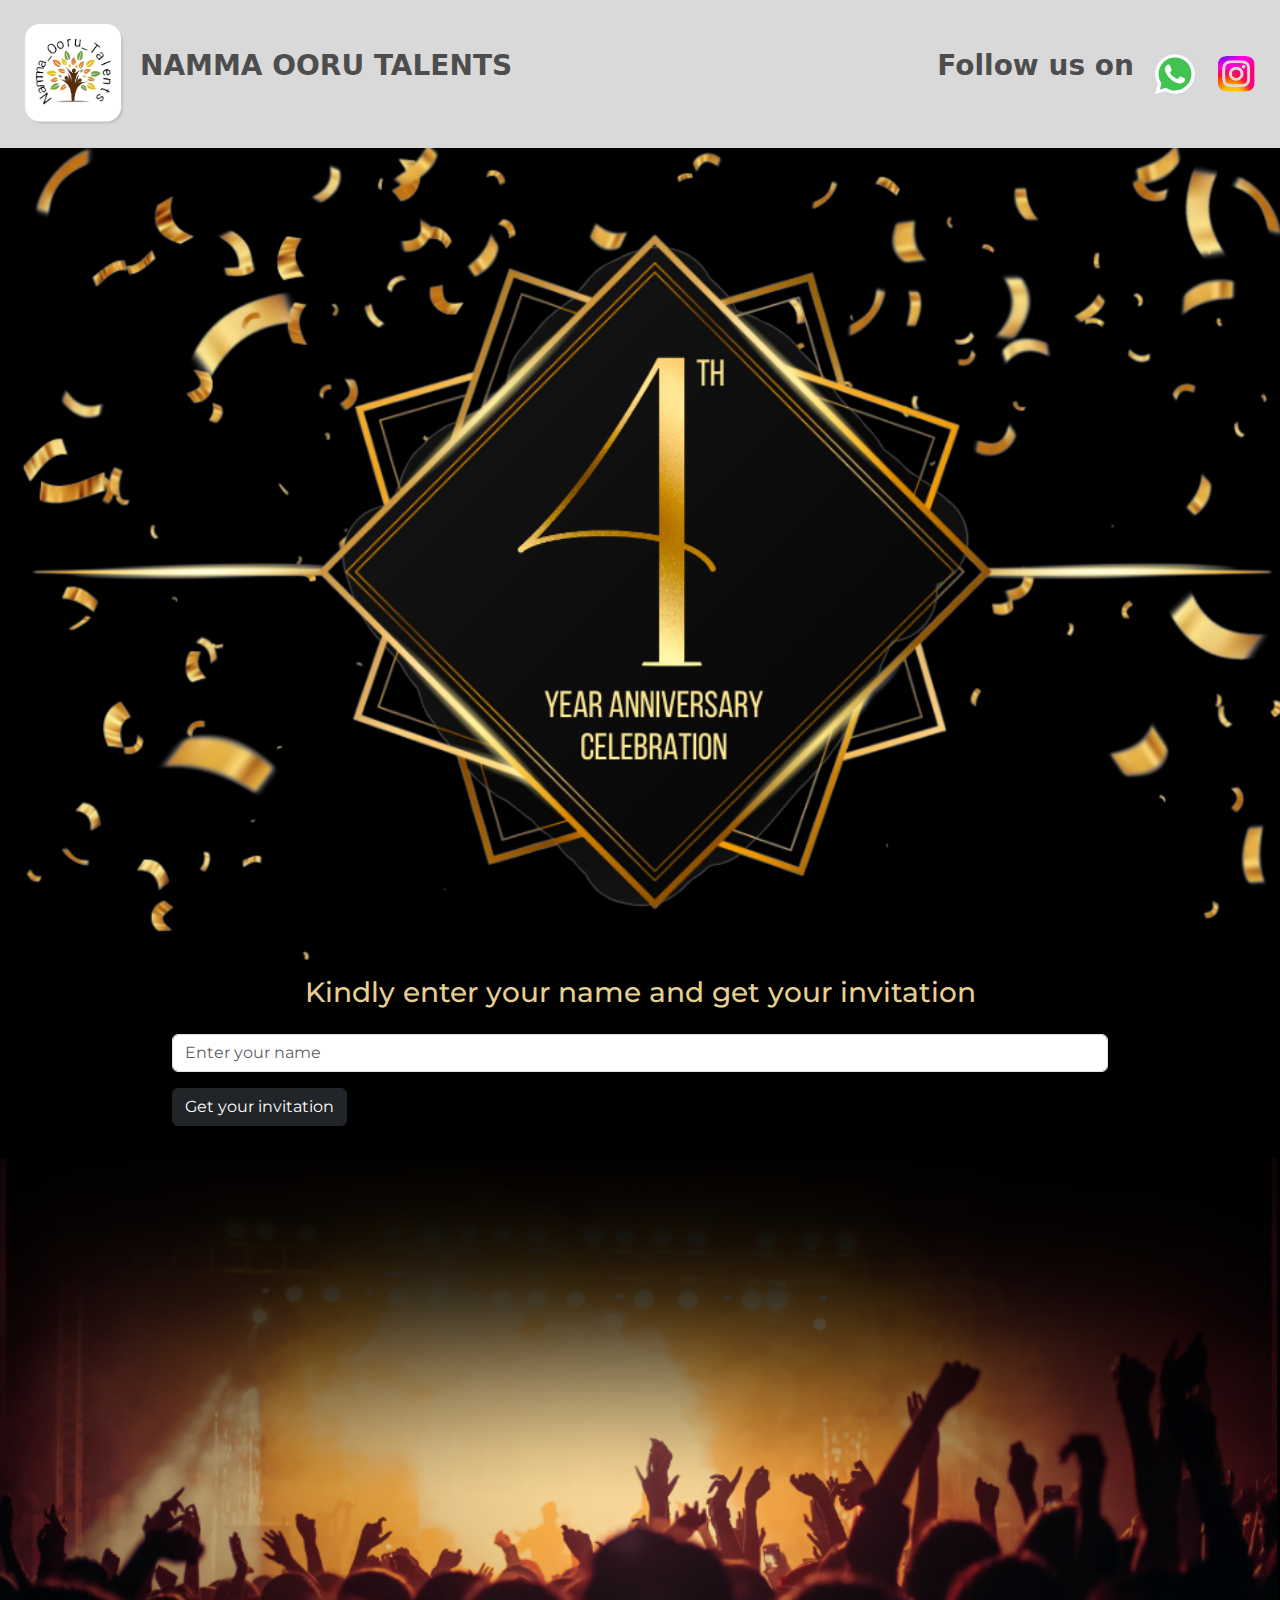
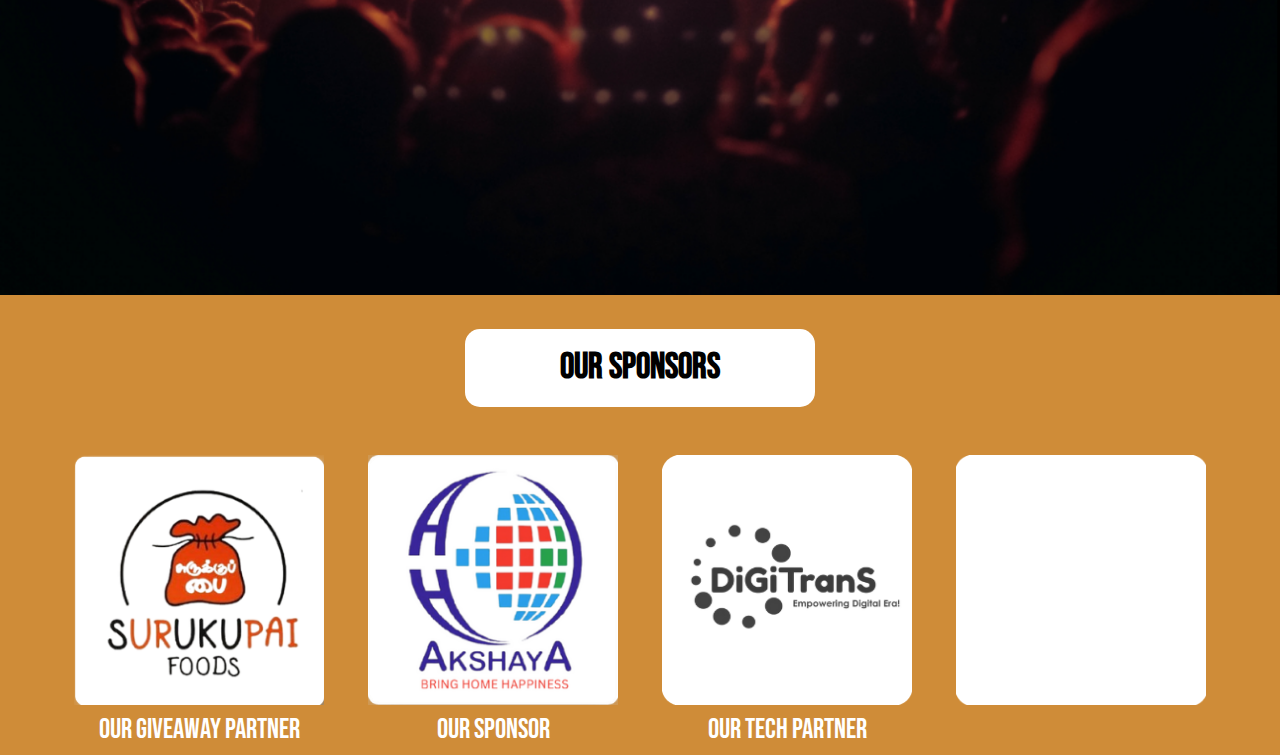
==== form.html @ dd3d6e63 "almost" ====
<!DOCTYPE html>
<html lang="en">

<head>
    <meta charset="UTF-8">
    <meta name="viewport" content="width=device-width, initial-scale=1.0">
    <title>Document</title>
    <link rel="stylesheet" href="style.css">
    <link href="https://cdn.jsdelivr.net/npm/bootstrap@5.3.3/dist/css/bootstrap.min.css" rel="stylesheet"
        integrity="sha384-QWTKZyjpPEjISv5WaRU9OFeRpok6YctnYmDr5pNlyT2bRjXh0JMhjY6hW+ALEwIH" crossorigin="anonymous">
</head>

<body class="bg-black">
    <script>
        function generate() {
            let name = document.getElementById("name").value
            if (name == "") {
                alert("Enter the name")
            }
            else {
                window.location.href = "invitation.html";
                window.location.replace("invitation.html");
                localStorage.setItem("name", name)
            }
        }
    </script>


    <div class="d-none d-md-block">
        <nav class="d-flex align-items-center justify-content-between p-4" style="background-color: #D9D9D9;">
            <div class="d-flex align-items-center justify-content-center gap-3">
                <img src="logo.png" alt="Logo" style="width: 100px; height: 100px;">
                <p style="color: #4D4D4D;" class="fw-bold fs-3">NAMMA OORU TALENTS</p>
            </div>
            <div class="d-flex align-items-center justify-content-center gap-3">
                <p style="color: #4D4D4D;" class="fw-bold fs-3">Follow us on</p>
                <a href="https://whatsapp.com/channel/0029Va8J3Vm5Ejy43YQzO51C"><svg xmlns="http://www.w3.org/2000/svg" x="0px" y="0px" width="50" height="50"
                    viewBox="0 0 48 48">
                    <path fill="#fff"
                        d="M4.868,43.303l2.694-9.835C5.9,30.59,5.026,27.324,5.027,23.979C5.032,13.514,13.548,5,24.014,5c5.079,0.002,9.845,1.979,13.43,5.566c3.584,3.588,5.558,8.356,5.556,13.428c-0.004,10.465-8.522,18.98-18.986,18.98c-0.001,0,0,0,0,0h-0.008c-3.177-0.001-6.3-0.798-9.073-2.311L4.868,43.303z">
                    </path>
                    <path fill="#fff"
                        d="M4.868,43.803c-0.132,0-0.26-0.052-0.355-0.148c-0.125-0.127-0.174-0.312-0.127-0.483l2.639-9.636c-1.636-2.906-2.499-6.206-2.497-9.556C4.532,13.238,13.273,4.5,24.014,4.5c5.21,0.002,10.105,2.031,13.784,5.713c3.679,3.683,5.704,8.577,5.702,13.781c-0.004,10.741-8.746,19.48-19.486,19.48c-3.189-0.001-6.344-0.788-9.144-2.277l-9.875,2.589C4.953,43.798,4.911,43.803,4.868,43.803z">
                    </path>
                    <path fill="#cfd8dc"
                        d="M24.014,5c5.079,0.002,9.845,1.979,13.43,5.566c3.584,3.588,5.558,8.356,5.556,13.428c-0.004,10.465-8.522,18.98-18.986,18.98h-0.008c-3.177-0.001-6.3-0.798-9.073-2.311L4.868,43.303l2.694-9.835C5.9,30.59,5.026,27.324,5.027,23.979C5.032,13.514,13.548,5,24.014,5 M24.014,42.974C24.014,42.974,24.014,42.974,24.014,42.974C24.014,42.974,24.014,42.974,24.014,42.974 M24.014,42.974C24.014,42.974,24.014,42.974,24.014,42.974C24.014,42.974,24.014,42.974,24.014,42.974 M24.014,4C24.014,4,24.014,4,24.014,4C12.998,4,4.032,12.962,4.027,23.979c-0.001,3.367,0.849,6.685,2.461,9.622l-2.585,9.439c-0.094,0.345,0.002,0.713,0.254,0.967c0.19,0.192,0.447,0.297,0.711,0.297c0.085,0,0.17-0.011,0.254-0.033l9.687-2.54c2.828,1.468,5.998,2.243,9.197,2.244c11.024,0,19.99-8.963,19.995-19.98c0.002-5.339-2.075-10.359-5.848-14.135C34.378,6.083,29.357,4.002,24.014,4L24.014,4z">
                    </path>
                    <path fill="#40c351"
                        d="M35.176,12.832c-2.98-2.982-6.941-4.625-11.157-4.626c-8.704,0-15.783,7.076-15.787,15.774c-0.001,2.981,0.833,5.883,2.413,8.396l0.376,0.597l-1.595,5.821l5.973-1.566l0.577,0.342c2.422,1.438,5.2,2.198,8.032,2.199h0.006c8.698,0,15.777-7.077,15.78-15.776C39.795,19.778,38.156,15.814,35.176,12.832z">
                    </path>
                    <path fill="#fff" fill-rule="evenodd"
                        d="M19.268,16.045c-0.355-0.79-0.729-0.806-1.068-0.82c-0.277-0.012-0.593-0.011-0.909-0.011c-0.316,0-0.83,0.119-1.265,0.594c-0.435,0.475-1.661,1.622-1.661,3.956c0,2.334,1.7,4.59,1.937,4.906c0.237,0.316,3.282,5.259,8.104,7.161c4.007,1.58,4.823,1.266,5.693,1.187c0.87-0.079,2.807-1.147,3.202-2.255c0.395-1.108,0.395-2.057,0.277-2.255c-0.119-0.198-0.435-0.316-0.909-0.554s-2.807-1.385-3.242-1.543c-0.435-0.158-0.751-0.237-1.068,0.238c-0.316,0.474-1.225,1.543-1.502,1.859c-0.277,0.317-0.554,0.357-1.028,0.119c-0.474-0.238-2.002-0.738-3.815-2.354c-1.41-1.257-2.362-2.81-2.639-3.285c-0.277-0.474-0.03-0.731,0.208-0.968c0.213-0.213,0.474-0.554,0.712-0.831c0.237-0.277,0.316-0.475,0.474-0.791c0.158-0.317,0.079-0.594-0.04-0.831C20.612,19.329,19.69,16.983,19.268,16.045z"
                        clip-rule="evenodd"></path>
                </svg></a>
                <a href="https://www.instagram.com/namma_ooru_talents?igsh=bnBoOTI5dzZzazVv"><img src="insta.png" alt="" width="40" height="40" class=""></a>
            </div>
        </nav>
    </div>
    <div class="d-md-none d-sm-block ">
        <nav class="p-3 d-flex align-items-center justify-content-between" style="background-color: #D9D9D9; ">
            <div class="d-flex align-items-center justify-content-center gap-2">
                <img src="logo.png" alt="Logo" style="width: 50px; height: 50px;">
                <p style="color: #4D4D4D; font-size: 18px;" class="fw-bold mt-3">NAMMA OORU TALENTS</p>
            </div>
            <div class="d-flex align-items-center justify-content-center gap-2">
                <!-- <p style="color: #4D4D4D; font-size: 12 px;" class="fw-bold mt-3">Follow us on</p> -->
                <a href="https://whatsapp.com/channel/0029Va8J3Vm5Ejy43YQzO51C"><svg xmlns="http://www.w3.org/2000/svg" x="0px" y="0px" width="30" height="30"
                    viewBox="0 0 48 48">
                    <path fill="#fff"
                        d="M4.868,43.303l2.694-9.835C5.9,30.59,5.026,27.324,5.027,23.979C5.032,13.514,13.548,5,24.014,5c5.079,0.002,9.845,1.979,13.43,5.566c3.584,3.588,5.558,8.356,5.556,13.428c-0.004,10.465-8.522,18.98-18.986,18.98c-0.001,0,0,0,0,0h-0.008c-3.177-0.001-6.3-0.798-9.073-2.311L4.868,43.303z">
                    </path>
                    <path fill="#fff"
                        d="M4.868,43.803c-0.132,0-0.26-0.052-0.355-0.148c-0.125-0.127-0.174-0.312-0.127-0.483l2.639-9.636c-1.636-2.906-2.499-6.206-2.497-9.556C4.532,13.238,13.273,4.5,24.014,4.5c5.21,0.002,10.105,2.031,13.784,5.713c3.679,3.683,5.704,8.577,5.702,13.781c-0.004,10.741-8.746,19.48-19.486,19.48c-3.189-0.001-6.344-0.788-9.144-2.277l-9.875,2.589C4.953,43.798,4.911,43.803,4.868,43.803z">
                    </path>
                    <path fill="#cfd8dc"
                        d="M24.014,5c5.079,0.002,9.845,1.979,13.43,5.566c3.584,3.588,5.558,8.356,5.556,13.428c-0.004,10.465-8.522,18.98-18.986,18.98h-0.008c-3.177-0.001-6.3-0.798-9.073-2.311L4.868,43.303l2.694-9.835C5.9,30.59,5.026,27.324,5.027,23.979C5.032,13.514,13.548,5,24.014,5 M24.014,42.974C24.014,42.974,24.014,42.974,24.014,42.974C24.014,42.974,24.014,42.974,24.014,42.974 M24.014,42.974C24.014,42.974,24.014,42.974,24.014,42.974C24.014,42.974,24.014,42.974,24.014,42.974 M24.014,4C24.014,4,24.014,4,24.014,4C12.998,4,4.032,12.962,4.027,23.979c-0.001,3.367,0.849,6.685,2.461,9.622l-2.585,9.439c-0.094,0.345,0.002,0.713,0.254,0.967c0.19,0.192,0.447,0.297,0.711,0.297c0.085,0,0.17-0.011,0.254-0.033l9.687-2.54c2.828,1.468,5.998,2.243,9.197,2.244c11.024,0,19.99-8.963,19.995-19.98c0.002-5.339-2.075-10.359-5.848-14.135C34.378,6.083,29.357,4.002,24.014,4L24.014,4z">
                    </path>
                    <path fill="#40c351"
                        d="M35.176,12.832c-2.98-2.982-6.941-4.625-11.157-4.626c-8.704,0-15.783,7.076-15.787,15.774c-0.001,2.981,0.833,5.883,2.413,8.396l0.376,0.597l-1.595,5.821l5.973-1.566l0.577,0.342c2.422,1.438,5.2,2.198,8.032,2.199h0.006c8.698,0,15.777-7.077,15.78-15.776C39.795,19.778,38.156,15.814,35.176,12.832z">
                    </path>
                    <path fill="#fff" fill-rule="evenodd"
                        d="M19.268,16.045c-0.355-0.79-0.729-0.806-1.068-0.82c-0.277-0.012-0.593-0.011-0.909-0.011c-0.316,0-0.83,0.119-1.265,0.594c-0.435,0.475-1.661,1.622-1.661,3.956c0,2.334,1.7,4.59,1.937,4.906c0.237,0.316,3.282,5.259,8.104,7.161c4.007,1.58,4.823,1.266,5.693,1.187c0.87-0.079,2.807-1.147,3.202-2.255c0.395-1.108,0.395-2.057,0.277-2.255c-0.119-0.198-0.435-0.316-0.909-0.554s-2.807-1.385-3.242-1.543c-0.435-0.158-0.751-0.237-1.068,0.238c-0.316,0.474-1.225,1.543-1.502,1.859c-0.277,0.317-0.554,0.357-1.028,0.119c-0.474-0.238-2.002-0.738-3.815-2.354c-1.41-1.257-2.362-2.81-2.639-3.285c-0.277-0.474-0.03-0.731,0.208-0.968c0.213-0.213,0.474-0.554,0.712-0.831c0.237-0.277,0.316-0.475,0.474-0.791c0.158-0.317,0.079-0.594-0.04-0.831C20.612,19.329,19.69,16.983,19.268,16.045z"
                        clip-rule="evenodd"></path>
                </svg></a>
                <a href="https://www.instagram.com/namma_ooru_talents?igsh=bnBoOTI5dzZzazVv"><img src="insta.png" alt="" width="25" height="25" class=""></a>
            </div>
        </nav>
    </div>

    <div>
        <img src="top_img.png" alt="" width="100%" height="100%">
        <div class="content-form d-flex flex-column m-auto justify-content-center p-3" style="width: 100%;">
            <h1 class="text-center fs-3" style="font-family: Montserrat, sans-serif;">
                Kindly enter your name and get your invitation
            </h1>
            <div class="w-75 m-3">
                <div class="mb-3">
                    <input type="text" class="form-control" id="name" aria-describedby="emailHelp"
                        style="font-family: Montserrat, sans-serif;" placeholder="Enter your name">
                </div>
                <button type="submit" class="btn btn-dark d-flex align-items-center justify-content-center link"
                    style="font-family: Montserrat, sans-serif;" onclick="generate()">Get your invitation</button>
            </div>
        </div>
    </div>
    <img src="bottom_img.png" alt="" width="100%" height="100%">
    <!-- <div class="w-50 content-form d-flex flex-column m-auto justify-content-center">
        <h1 class="text-center fs-3">
            Enter the name and get your Invitation for the 4th Anniversary Celebration
        </h1>
        <div class="w-75 m-5">
            <div class="mb-3">
                <label for="name" class="form-label">Name</label>
                <input type="text" class="form-control" id="name" aria-describedby="emailHelp"
                    placeholder="Enter your name">
            </div>
            <button type="submit" class="btn btn-dark d-flex align-items-center justify-content-center link"
                onclick="generate()">Generate
                Invitation</button>
        </div>
    </div> -->
    <!-- <hr class="text-white">
    <div>
        <h1 class="header">Sponsers</h1>
        <div class="d-none d-md-block">
            <div class="d-lg-flex align-items-center justify-content-center gap-5 mt-5 text-center">
                <img src="logo.png" alt="" class="w-20 h-20 m-3">
                <img src="logo.png" alt="" class="w-20 h-20 m-3">
                <img src="logo.png" alt="" class="w-20 h-20 m-3">
                <img src="logo.png" alt="" class="w-20 h-20 m-3">
            </div>
        </div>
        <div class="d-md-none d-sm-block">
            <div class="d-sm-flex align-items-center justify-content-center gap-5 mt-5 text-center">
                <img src="logo.png" alt="" class="w-20 h-20 m-3">
                <img src="logo.png" alt="" class="w-20 h-20 m-3">
                <img src="logo.png" alt="" class="w-20 h-20 m-3">
                <img src="logo.png" alt="" class="w-20 h-20 m-3">
            </div>
        </div>
    </div> -->
    <div class="d-none d-md-block" style="background-color: #CF8C38; padding-top: 34px;">
        <p class="bg-white text-black text-decoration-none fw-bold text-center"
            style="border-radius: 15px; font-size: 36px; padding: 12px 16px; width: 350px; margin: 0 auto; font-family: Bebas Neue, sans-serif;">OUR SPONSORS
        </p>
        <div class="d-sm-flex align-items-center justify-content-center mt-5 text-center"
            style="display: flex; gap: 44px;">
            <div>
                <img src="giveaway.png" alt="" width="250" height="250">
                <p class="text-white"
                    style="font-size: 28px; padding: 2px; margin: 2px; font-family: Bebas Neue, sans-serif;">OUR
                    GIVEAWAY PARTNER</p>
            </div>
            <div>
                <img src="sponser.png" alt="" width="250" height="250">
                <p class="text-white"
                    style="font-size: 28px; padding: 2px; margin: 2px; font-family: Bebas Neue, sans-serif;">OUR SPONSOR
                </p>
            </div>
            <div>
                <img src="tech.png" alt="" width="250" height="250">
                <p class="text-white"
                    style="font-size: 28px; padding: 2px; margin: 2px; font-family: Bebas Neue, sans-serif;">OUR TECH
                    PARTNER</p>
            </div>
            <div>
                <img src="blank.png" alt="" width="250" height="250">
                <pre class=""
                    style="font-size: 28px; padding: 2px; margin: 2px; font-family: Bebas Neue, sans-serif;"> </pre>
            </div>
        </div>
    </div>

    <div class="d-md-none d-sm-block" style="background-color: #CF8C38; padding-top: 24px;">
        <p class="bg-white text-black text-decoration-none   text-center"
            style="border-radius: 15px; font-size: 18px; padding: 8px 10px; width: 125px; margin: 0 auto; font-family: Bebas Neue, sans-serif; font-weight: 500;">OUR SPONSORS
        </p>
        <div class="d-sm-flex align-items-center mt-4 text-center"
            style="display: flex; gap: 15px; justify-content: center;">
            <div>
                <img src="giveaway.png" alt="" width="70" height="70">
                <p class="text-white" style="font-size: 10px; font-weight: normal; margin-top: 8px; font-family: Bebas Neue, sans-serif;">OUR GIVEAWAY PARTNER</p>
            </div>
            <div>
                <img src="sponser.png" alt="" width="70" height="70">
                <p class="text-white" style="font-size: 10px; font-weight: normal; margin-top: 8px; font-family: Bebas Neue, sans-serif;">OUR SPONSOR</p>
            </div>
            <div>
                <img src="tech.png" alt="" width="70" height="70">
                <p class="text-white" style="font-size: 10px; font-weight: normal; margin-top: 8px; font-family: Bebas Neue, sans-serif;">OUR TECH PARTNER</p>
            </div>
            <div>
                <img src="blank.png" alt="" width="70" height="70">
                <pre class="" style="font-size: 10px; font-weight: normal; margin-top: 8px; font-family: Bebas Neue, sans-serif;"> </pre>
            </div>
        </div>
    </div>
</body>

</html>
---- style.css ----
@import url('https://fonts.googleapis.com/css2?family=Montserrat:ital,wght@0,100..900;1,100..900&family=Rakkas&display=swap&family=Bebas+Neue&display=swap');

.content{
    display: flex;
    align-items: center;
    justify-content: center;
    color: #e6cf91;
    margin-top: 70px;
}
.header{
    font-size: 80px;
    text-align: center;
    line-height: 75px;
    color: #e6cf91;
    font-family: "Rakkas", serif;
}
.header1{
    font-size: 45px;
    text-align: center;
    font-family: "Montserrat", sans-serif;
    line-height: 75px;
}
.desc1{
    font-size: 50px;
    font-family: "Montserrat", sans-serif;
}
.date{
    font-size: 80px;
    font-family: "Montserrat", sans-serif;
}
.link{
    font-family: "Montserrat", sans-serif;
}
.content-form{
    display: flex;
    align-items: center;
    justify-content: center;
    font-family: "Montserrat", sans-serif;
    color: #e6cf91;
    margin-top: 70px;
}
.cent{
    display: flex;
    align-items: center;
    justify-content: center;
}
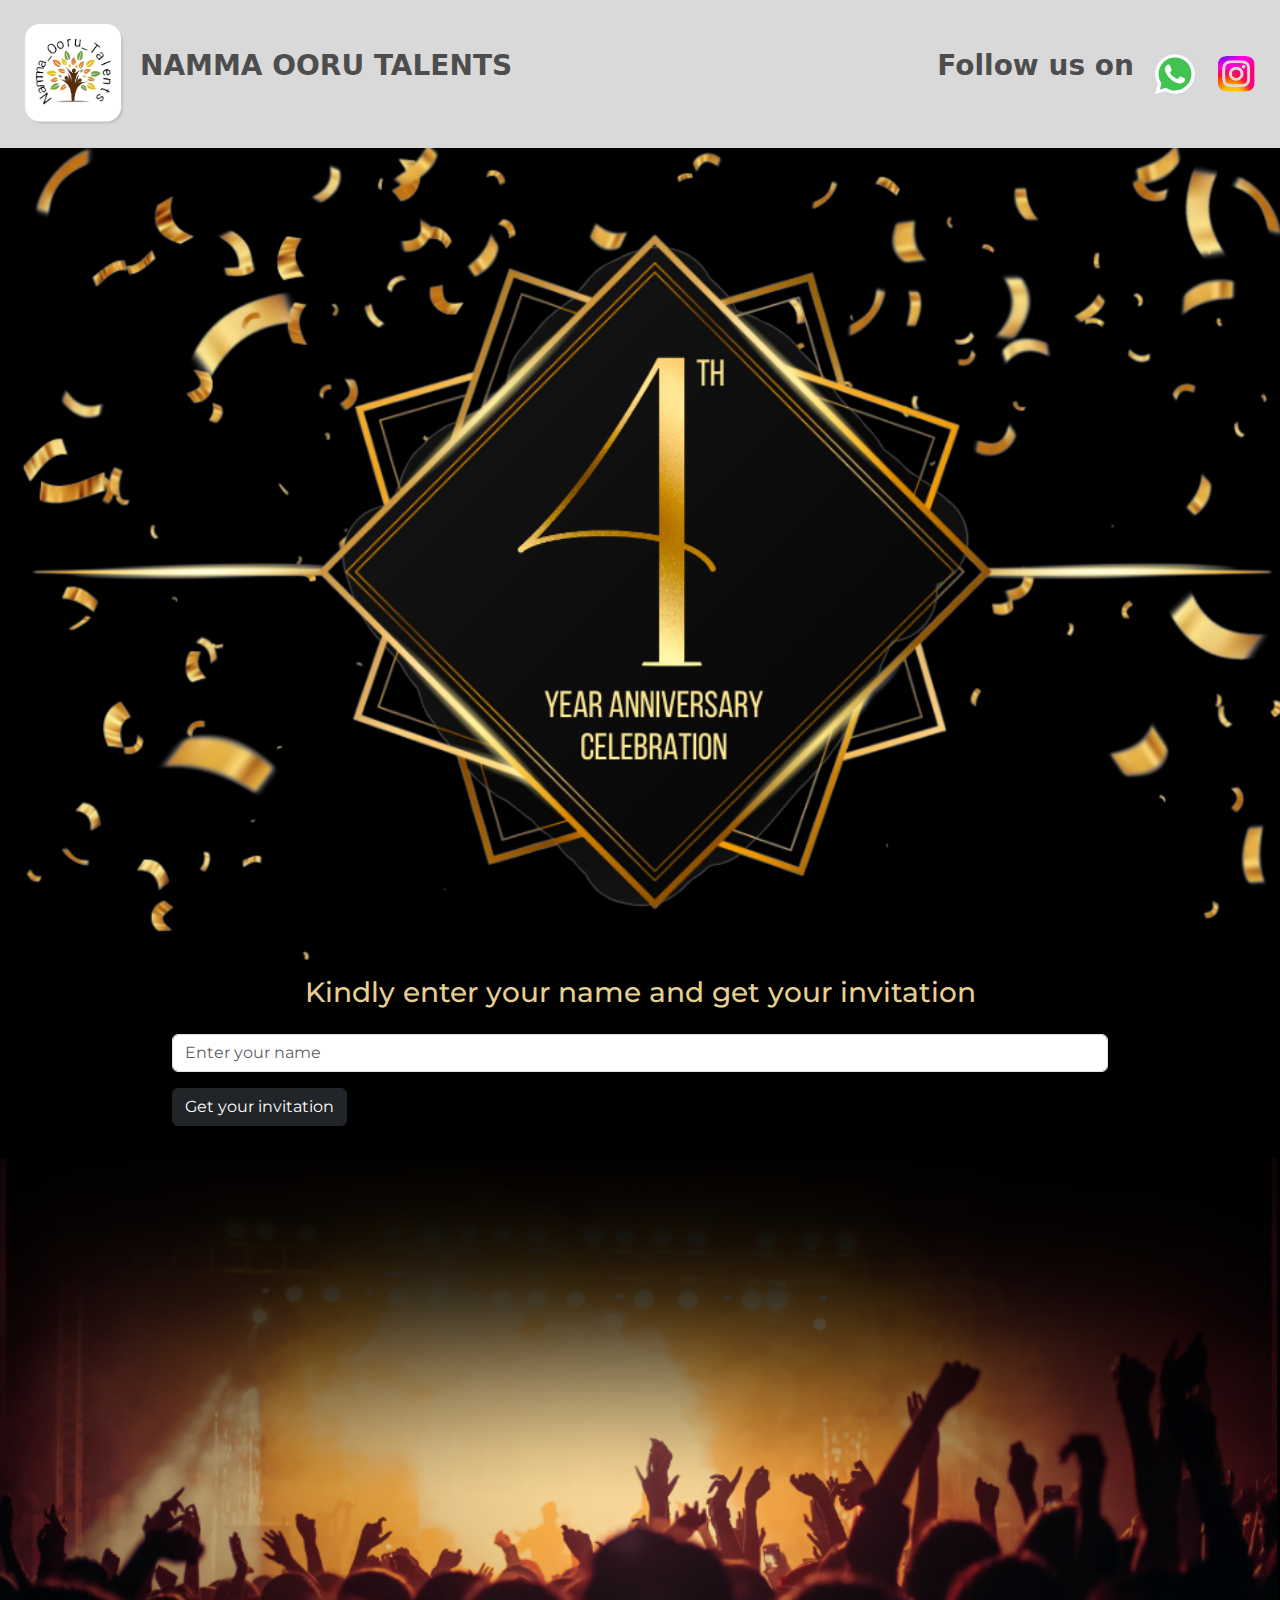
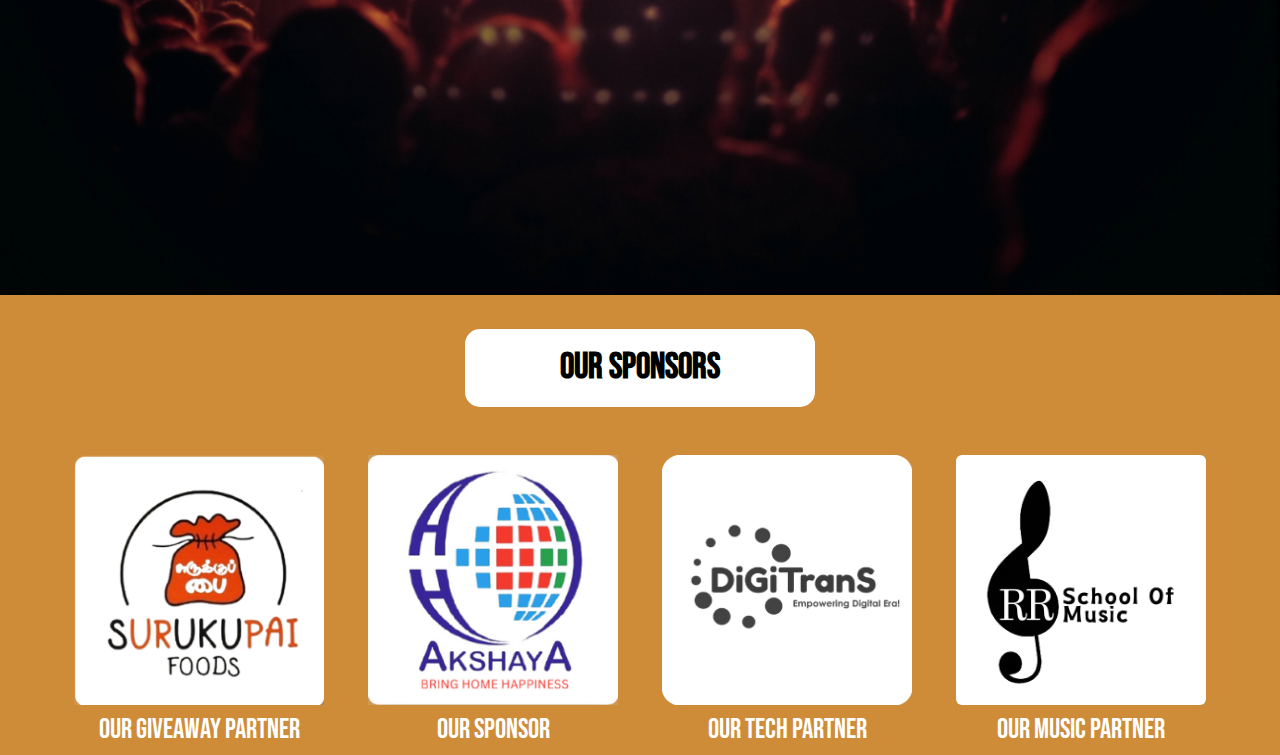
==== commit 9a272522: "almost" ====
--- a/form.html
+++ b/form.html
@@ -164,9 +164,9 @@
                     PARTNER</p>
             </div>
             <div>
-                <img src="blank.png" alt="" width="250" height="250">
-                <pre class=""
-                    style="font-size: 28px; padding: 2px; margin: 2px; font-family: Bebas Neue, sans-serif;"> </pre>
+                <img src="music_partner.jpg" alt="" width="250" height="250" style="border-radius: 6px;">
+                <pre class="text-white"
+                    style="font-size: 28px; padding: 2px; margin: 2px; font-family: Bebas Neue, sans-serif;">OUR MUSIC PARTNER</pre>
             </div>
         </div>
     </div>
@@ -190,8 +190,8 @@
                 <p class="text-white" style="font-size: 10px; font-weight: normal; margin-top: 8px; font-family: Bebas Neue, sans-serif;">OUR TECH PARTNER</p>
             </div>
             <div>
-                <img src="blank.png" alt="" width="70" height="70">
-                <pre class="" style="font-size: 10px; font-weight: normal; margin-top: 8px; font-family: Bebas Neue, sans-serif;"> </pre>
+                <img src="music_partner.jpg" alt="" width="70" height="70" style="border-radius: 6px;">
+                <pre class="text-white" style="font-size: 10px; font-weight: normal; margin-top: 8px; font-family: Bebas Neue, sans-serif;">OUR MUSIC PARTNER</pre>
             </div>
         </div>
     </div>
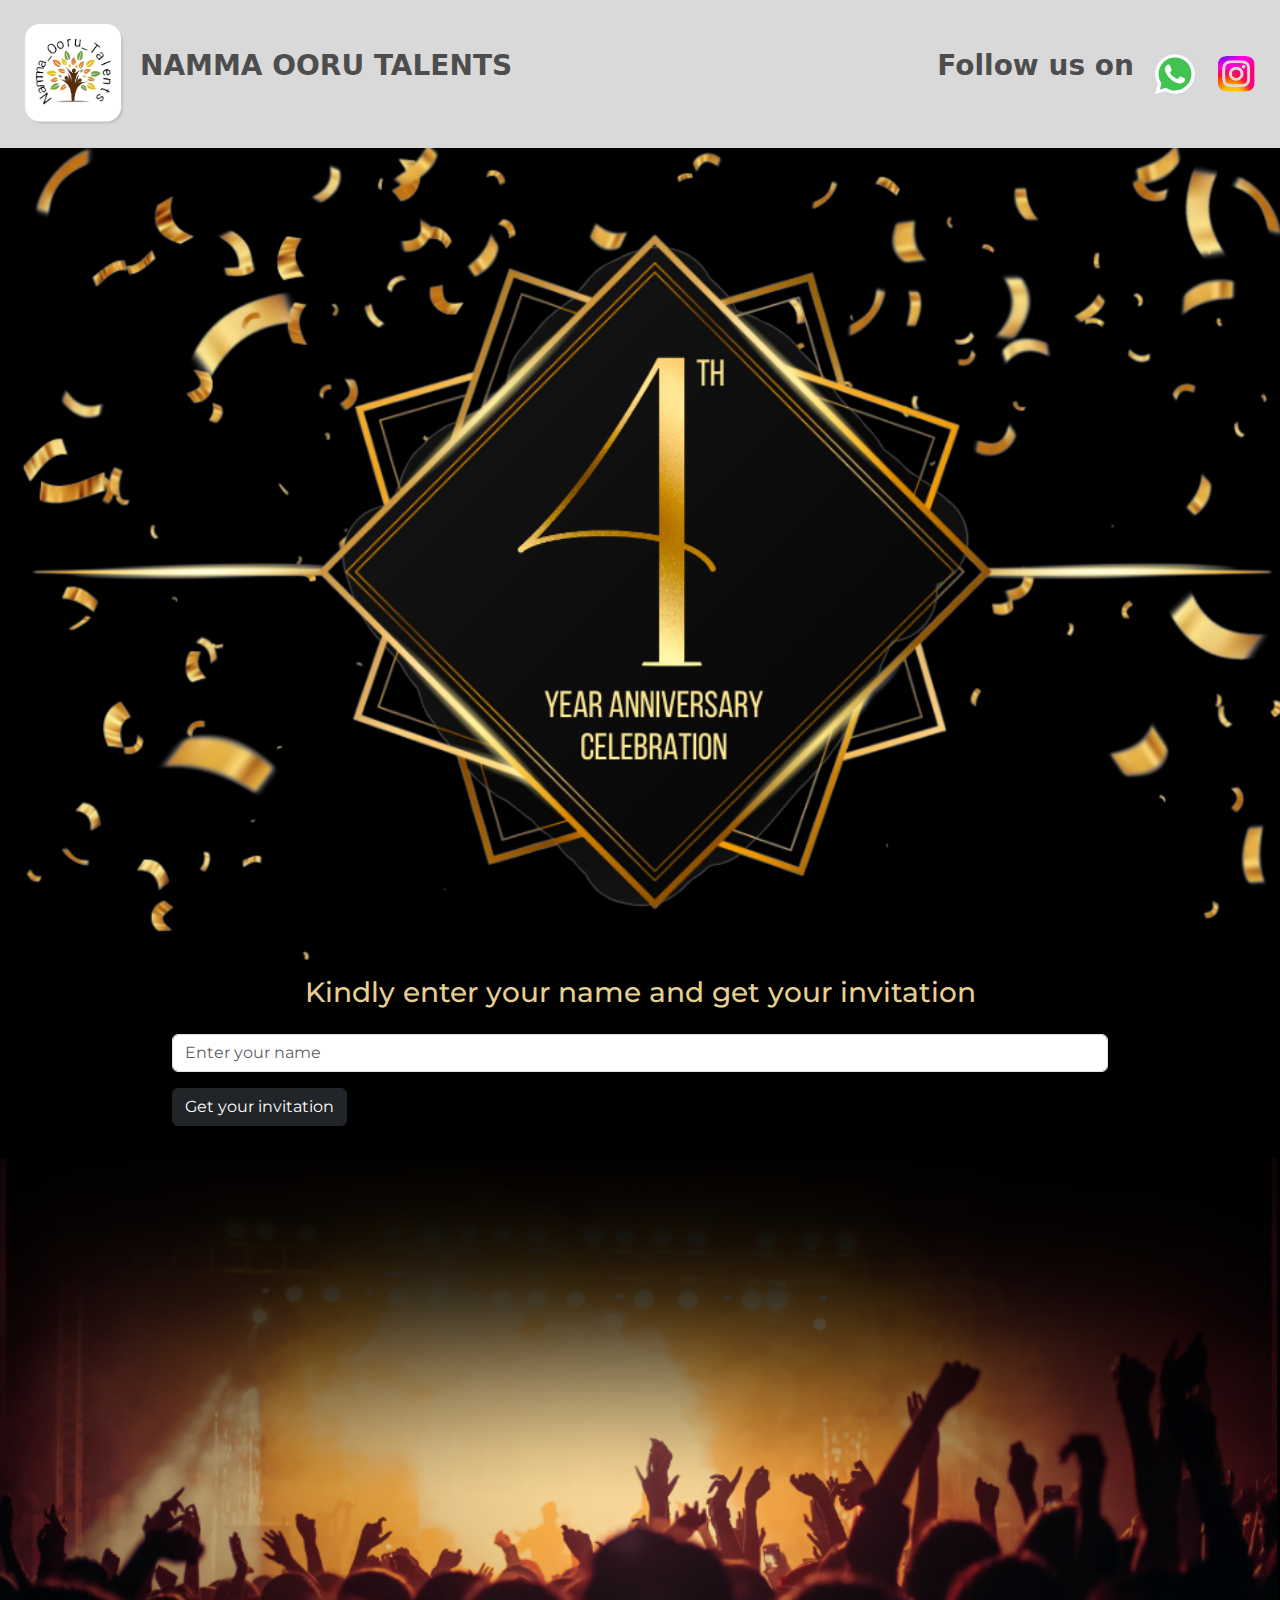
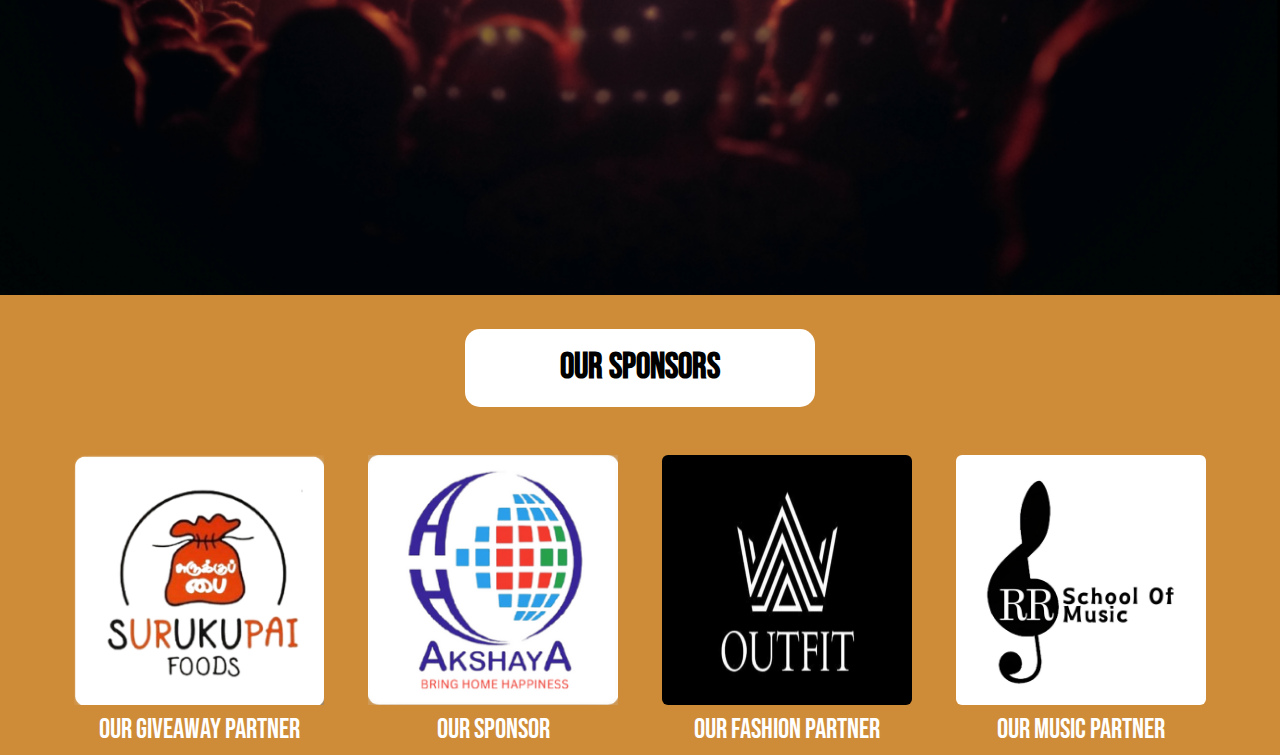
==== commit fba5a7ab: "added fashion partner" ====
--- a/form.html
+++ b/form.html
@@ -4,7 +4,8 @@
 <head>
     <meta charset="UTF-8">
     <meta name="viewport" content="width=device-width, initial-scale=1.0">
-    <title>Document</title>
+    <title>4th - Anniversary Celebration - Form</title>
+    <link rel="icon" type="image/x-icon" href="logo.png">
     <link rel="stylesheet" href="style.css">
     <link href="https://cdn.jsdelivr.net/npm/bootstrap@5.3.3/dist/css/bootstrap.min.css" rel="stylesheet"
         integrity="sha384-QWTKZyjpPEjISv5WaRU9OFeRpok6YctnYmDr5pNlyT2bRjXh0JMhjY6hW+ALEwIH" crossorigin="anonymous">
@@ -158,9 +159,9 @@
                 </p>
             </div>
             <div>
-                <img src="tech.png" alt="" width="250" height="250">
+                <img src="fashion_partner.jpg" alt="" width="250" height="250" style="border-radius: 6px;">
                 <p class="text-white"
-                    style="font-size: 28px; padding: 2px; margin: 2px; font-family: Bebas Neue, sans-serif;">OUR TECH
+                    style="font-size: 28px; padding: 2px; margin: 2px; font-family: Bebas Neue, sans-serif;">OUR FASHION
                     PARTNER</p>
             </div>
             <div>
@@ -186,8 +187,8 @@
                 <p class="text-white" style="font-size: 10px; font-weight: normal; margin-top: 8px; font-family: Bebas Neue, sans-serif;">OUR SPONSOR</p>
             </div>
             <div>
-                <img src="tech.png" alt="" width="70" height="70">
-                <p class="text-white" style="font-size: 10px; font-weight: normal; margin-top: 8px; font-family: Bebas Neue, sans-serif;">OUR TECH PARTNER</p>
+                <img src="fashion_partner.jpg" alt="" width="70" height="70" style="border-radius: 6px;">
+                <p class="text-white" style="font-size: 10px; font-weight: normal; margin-top: 8px; font-family: Bebas Neue, sans-serif;">OUR FASHION PARTNER</p>
             </div>
             <div>
                 <img src="music_partner.jpg" alt="" width="70" height="70" style="border-radius: 6px;">
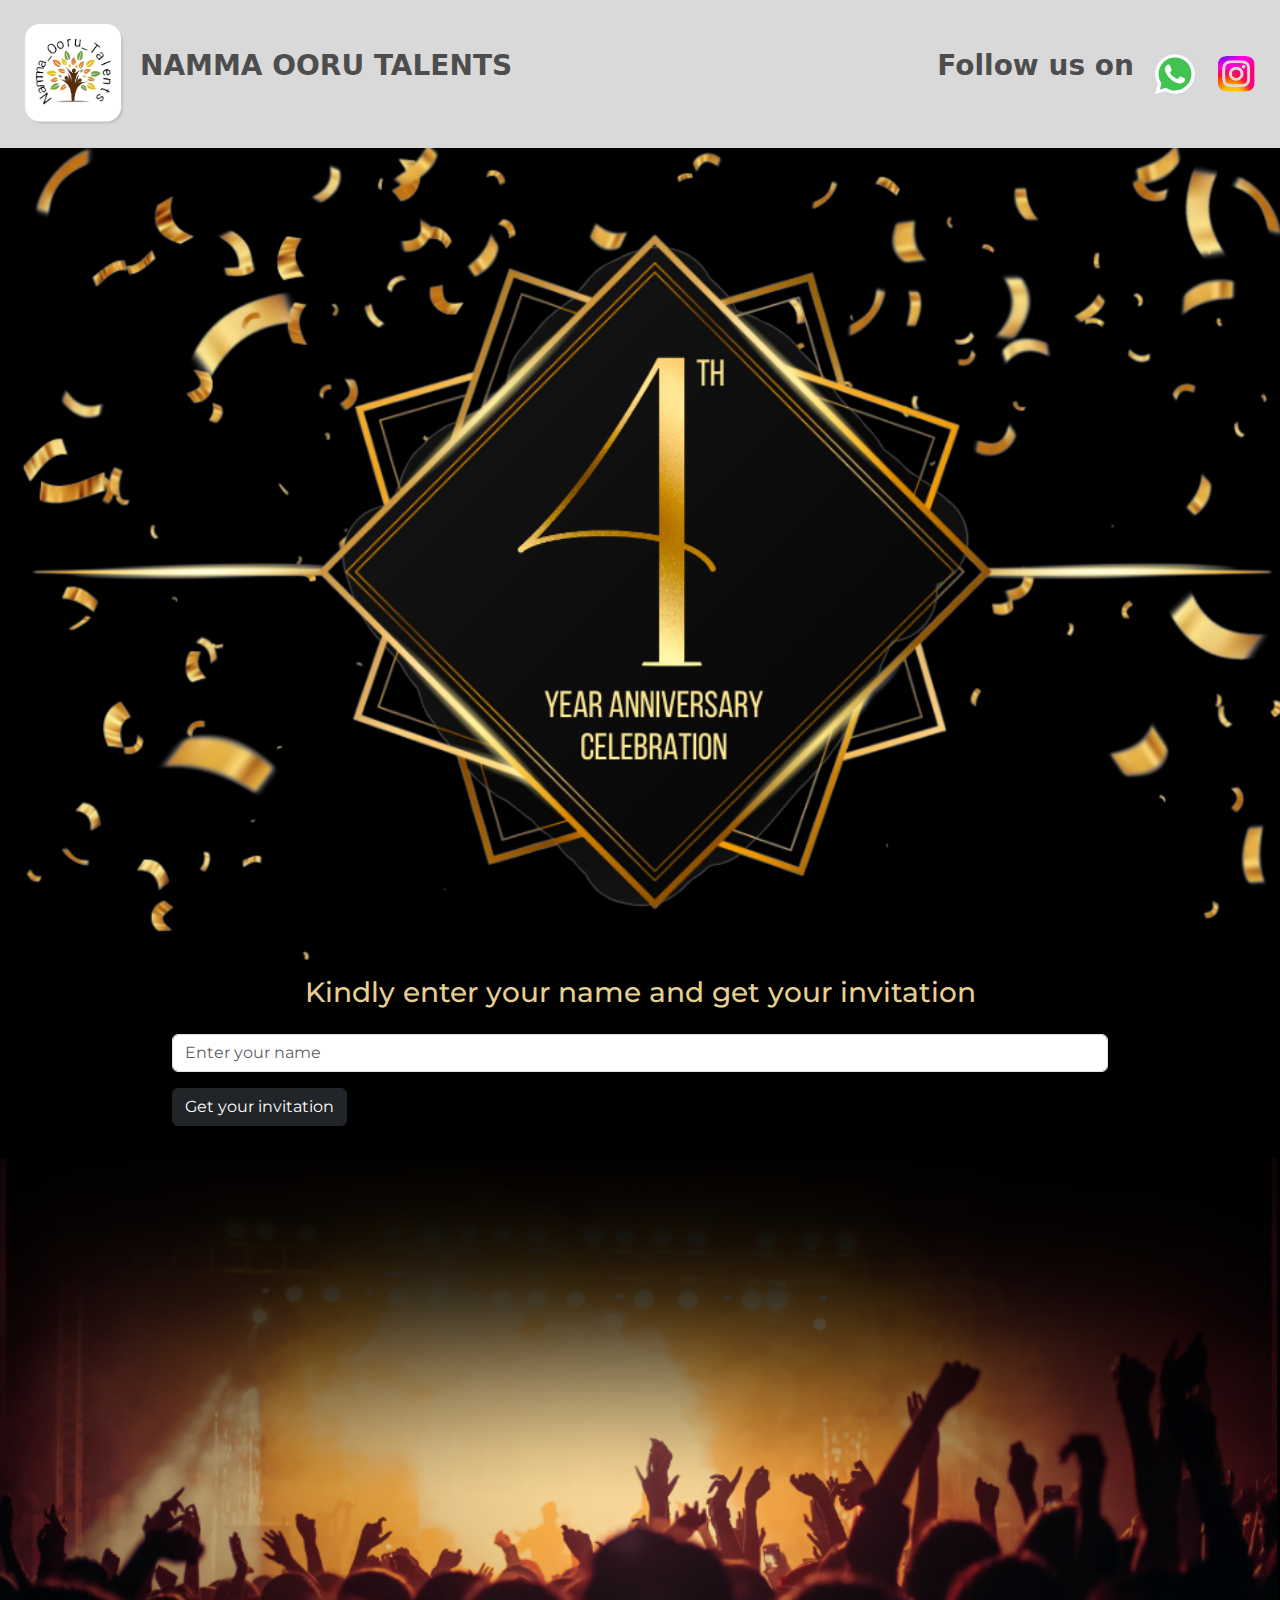
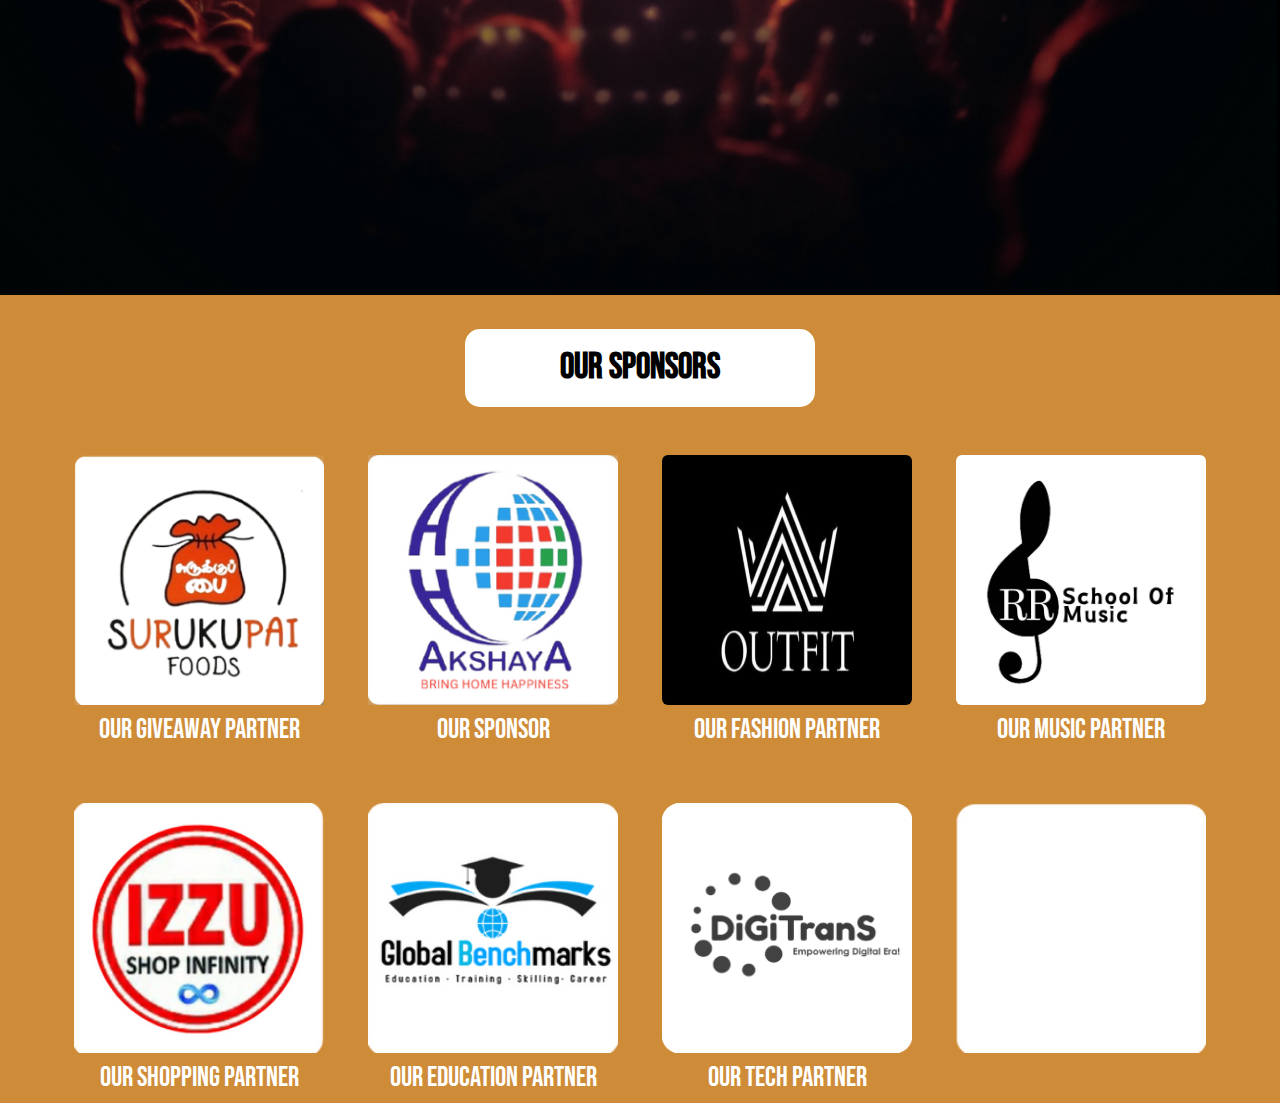
==== commit 7434dab6: "added other sponsers" ====
--- a/form.html
+++ b/form.html
@@ -170,6 +170,31 @@
                     style="font-size: 28px; padding: 2px; margin: 2px; font-family: Bebas Neue, sans-serif;">OUR MUSIC PARTNER</pre>
             </div>
         </div>
+        <div class="d-sm-flex align-items-center justify-content-center mt-5 text-center"
+            style="display: flex; gap: 44px;">
+            <div>
+                <img src="infinity.png" alt="" width="250" height="250">
+                <p class="text-white"
+                    style="font-size: 28px; padding: 2px; margin: 2px; font-family: Bebas Neue, sans-serif;">OUR
+                    SHOPPING PARTNER</p>
+            </div>
+            <div>
+                <img src="global_ben.png" alt="" width="250" height="250">
+                <p class="text-white"
+                    style="font-size: 28px; padding: 2px; margin: 2px; font-family: Bebas Neue, sans-serif;">OUR EDUCATION PARTNER
+                </p>
+            </div>
+            <div>
+                <img src="tech.png" alt="" width="250" height="250" style="border-radius: 6px;">
+                <pre class="text-white"
+                    style="font-size: 28px; padding: 2px; margin: 2px; font-family: Bebas Neue, sans-serif;">OUR TECH PARTNER</pre>
+            </div>
+            <div>
+                <img src="blank.png" alt="" width="250" height="250" style="border-radius: 6px;">
+                <pre class="text-white"
+                    style="font-size: 28px; padding: 2px; margin: 2px; font-family: Bebas Neue, sans-serif;"> </pre>
+            </div>
+        </div>
     </div>
 
     <div class="d-md-none d-sm-block" style="background-color: #CF8C38; padding-top: 24px;">
@@ -195,6 +220,31 @@
                 <pre class="text-white" style="font-size: 10px; font-weight: normal; margin-top: 8px; font-family: Bebas Neue, sans-serif;">OUR MUSIC PARTNER</pre>
             </div>
         </div>
+        <div class="d-sm-flex align-items-center mt-4 text-center"
+            style="display: flex; gap: 15px; justify-content: center;">
+            <div>
+                <img src="infinity.png" alt="" width="70" height="70">
+                <p class="text-white"
+                    style="font-size: 10px; font-weight: normal; margin-top: 8px; font-family: Bebas Neue, sans-serif;">
+                    OUR SHOPPING PARTNER</p>
+            </div>
+            <div>
+                <img src="global_ben.png" alt="" width="70" height="70">
+                <p class="text-white"
+                    style="font-size: 10px; font-weight: normal; margin-top: 8px; font-family: Bebas Neue, sans-serif;">
+                    OUR EDUCATION PARTNER</p>
+            </div>
+            <div>
+                <img src="tech.png" alt="" width="70" height="70" style="border-radius: 6px;">
+                <pre class="text-white"
+                    style="font-size: 10px; font-weight: normal; margin-top: 8px; font-family: Bebas Neue, sans-serif;">OUR TECH PARTNER</pre>
+            </div>
+            <div>
+                <img src="blank.png" alt="" width="70" height="70" style="border-radius: 6px;">
+                <pre class="text-white"
+                    style="font-size: 10px; font-weight: normal; margin-top: 8px; font-family: Bebas Neue, sans-serif;"> </pre>
+            </div>
+        </div>
     </div>
 </body>
 
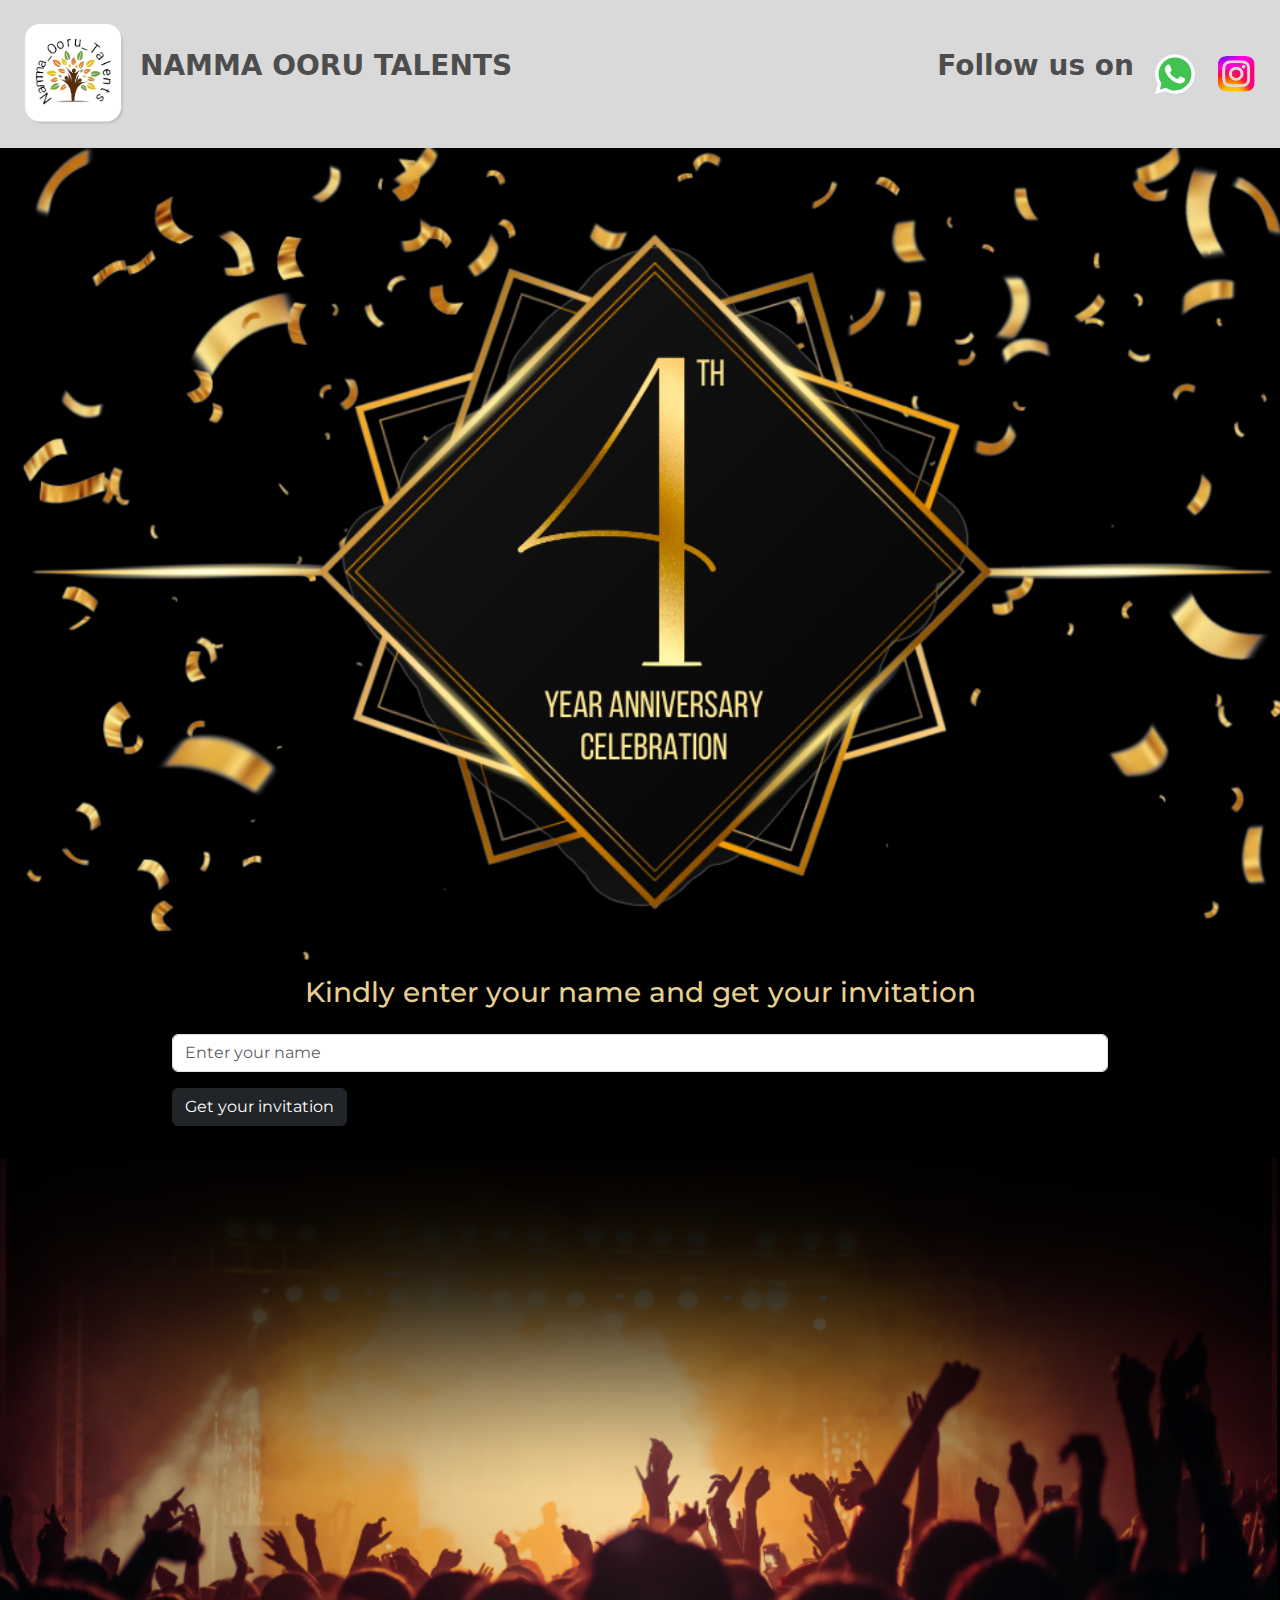
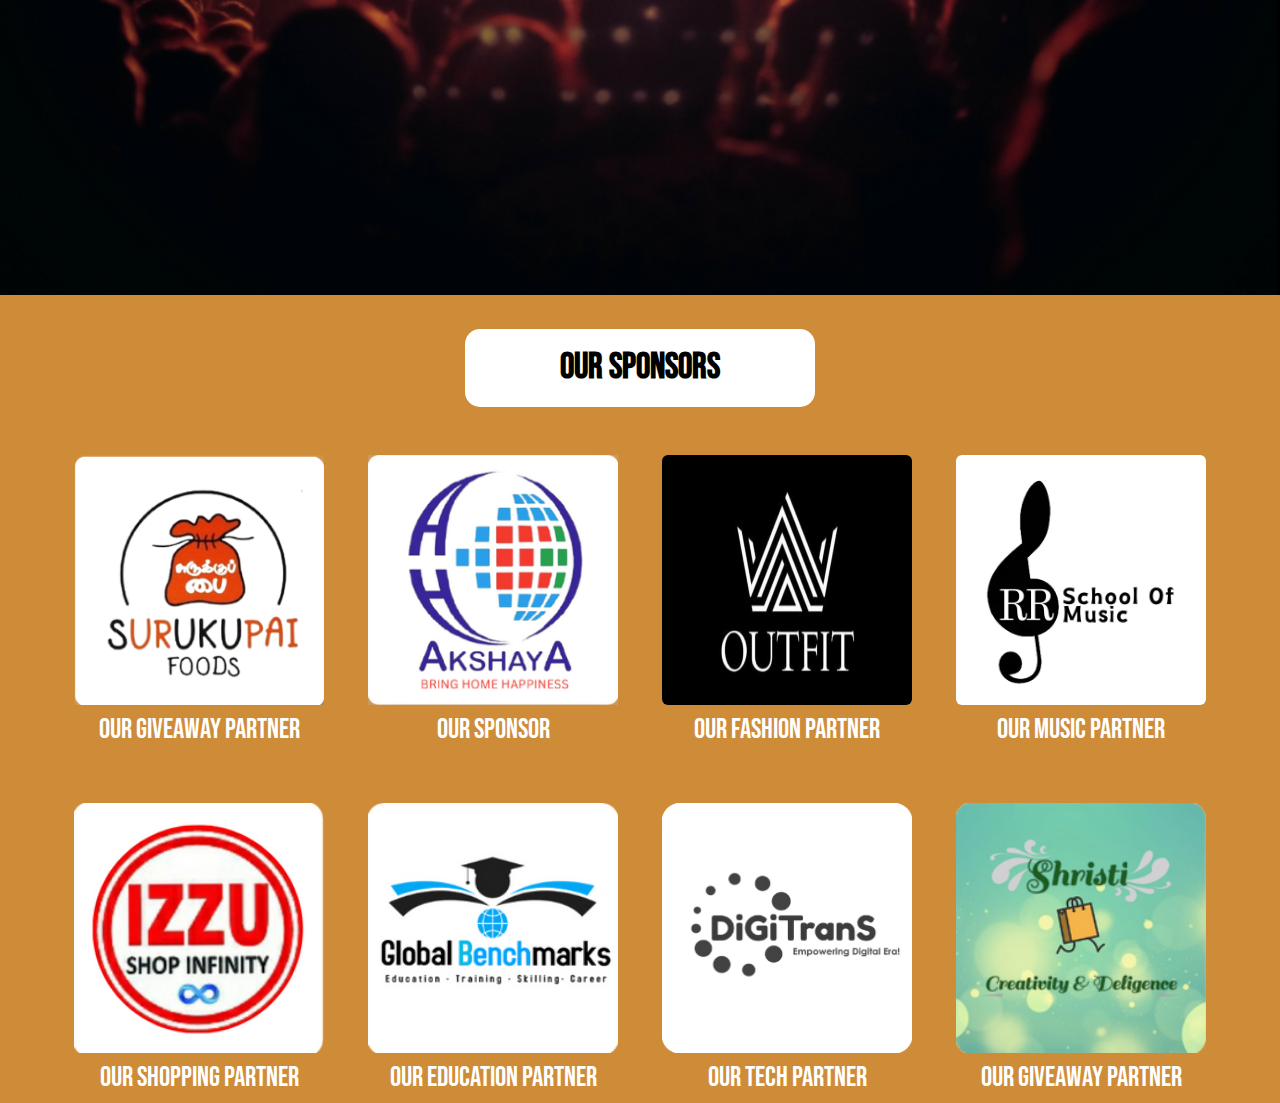
==== commit 5fa376b9: "added other sponsers" ====
--- a/form.html
+++ b/form.html
@@ -190,9 +190,9 @@
                     style="font-size: 28px; padding: 2px; margin: 2px; font-family: Bebas Neue, sans-serif;">OUR TECH PARTNER</pre>
             </div>
             <div>
-                <img src="blank.png" alt="" width="250" height="250" style="border-radius: 6px;">
-                <pre class="text-white"
-                    style="font-size: 28px; padding: 2px; margin: 2px; font-family: Bebas Neue, sans-serif;"> </pre>
+                <img src="give_away.png" alt="" width="250" height="250" style="border-radius: 6px;">
+                <pre class="text-white"
+                    style="font-size: 28px; padding: 2px; margin: 2px; font-family: Bebas Neue, sans-serif;">OUR GIVEAWAY PARTNER</pre>
             </div>
         </div>
     </div>
@@ -240,9 +240,9 @@
                     style="font-size: 10px; font-weight: normal; margin-top: 8px; font-family: Bebas Neue, sans-serif;">OUR TECH PARTNER</pre>
             </div>
             <div>
-                <img src="blank.png" alt="" width="70" height="70" style="border-radius: 6px;">
-                <pre class="text-white"
-                    style="font-size: 10px; font-weight: normal; margin-top: 8px; font-family: Bebas Neue, sans-serif;"> </pre>
+                <img src="give_away.png" alt="" width="70" height="70" style="border-radius: 6px;">
+                <pre class="text-white"
+                    style="font-size: 10px; font-weight: normal; margin-top: 8px; font-family: Bebas Neue, sans-serif;">OUR GIVEAWAY PARTNER</pre>
             </div>
         </div>
     </div>
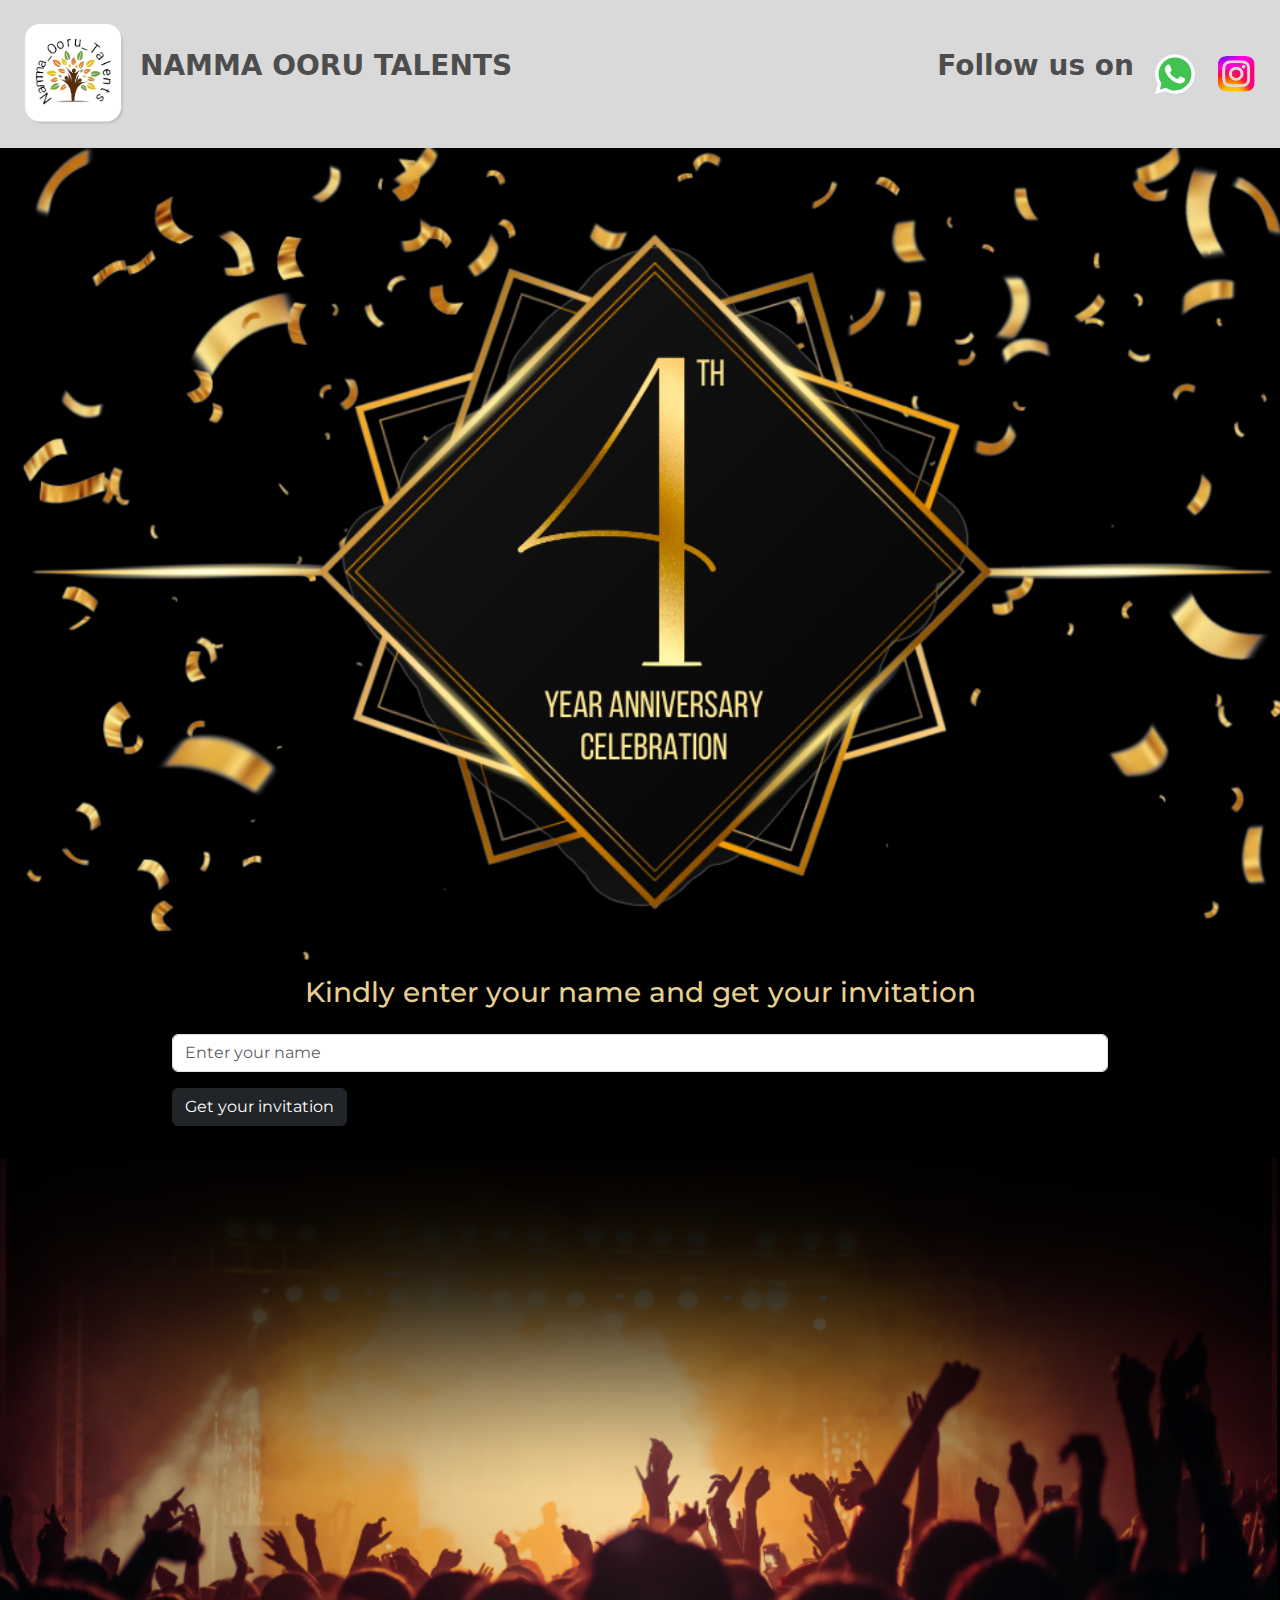
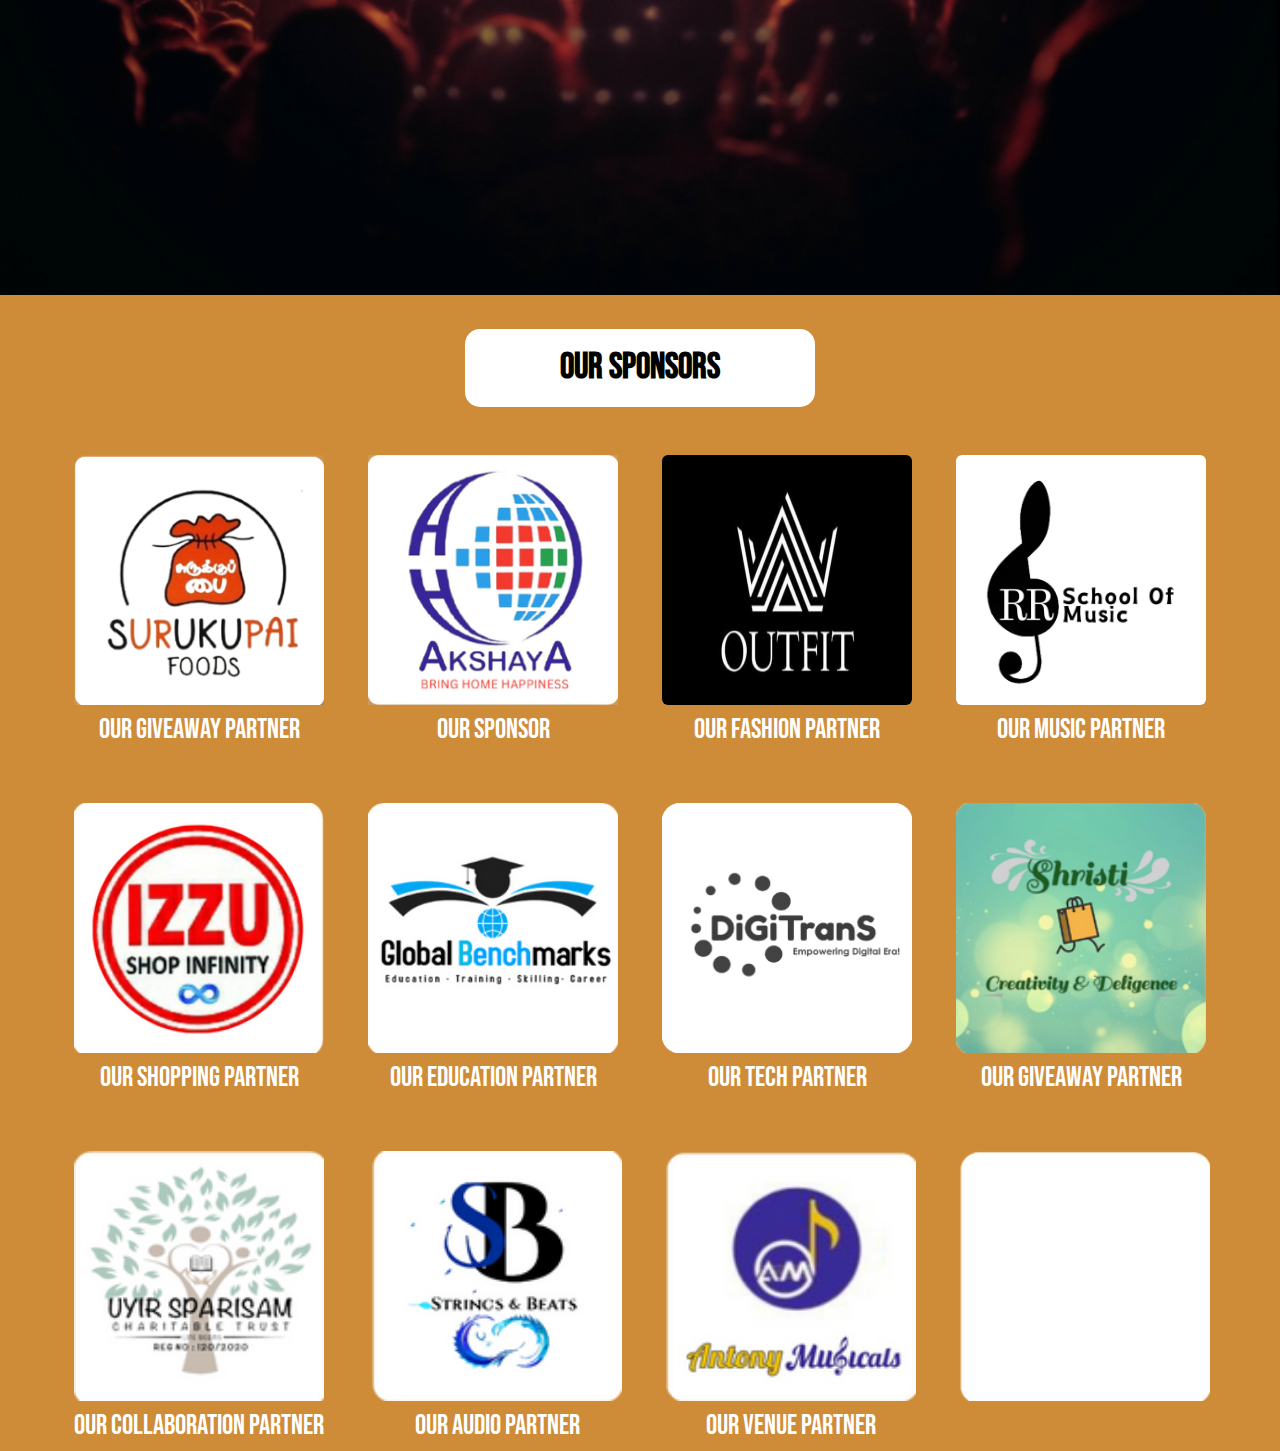
==== commit 39e424a2: "added 3 more logos" ====
--- a/form.html
+++ b/form.html
@@ -195,6 +195,31 @@
                     style="font-size: 28px; padding: 2px; margin: 2px; font-family: Bebas Neue, sans-serif;">OUR GIVEAWAY PARTNER</pre>
             </div>
         </div>
+        <div class="d-sm-flex align-items-center justify-content-center mt-5 text-center"
+            style="display: flex; gap: 44px;">
+            <div>
+                <img src="collaboration.png" alt="" width="250" height="250">
+                <p class="text-white"
+                    style="font-size: 28px; padding: 2px; margin: 2px; font-family: Bebas Neue, sans-serif;">OUR
+                    COLLABORATION PARTNER</p>
+            </div>
+            <div>
+                <img src="audio.png" alt="" width="250" height="250">
+                <p class="text-white"
+                    style="font-size: 28px; padding: 2px; margin: 2px; font-family: Bebas Neue, sans-serif;">OUR AUDIO PARTNER
+                </p>
+            </div>
+            <div>
+                <img src="venue.png" alt="" width="250" height="250" style="border-radius: 6px;">
+                <pre class="text-white"
+                    style="font-size: 28px; padding: 2px; margin: 2px; font-family: Bebas Neue, sans-serif;">OUR VENUE PARTNER</pre>
+            </div>
+            <div>
+                <img src="blank.png" alt="" width="250" height="250" style="border-radius: 6px;">
+                <pre class="text-white"
+                    style="font-size: 28px; padding: 2px; margin: 2px; font-family: Bebas Neue, sans-serif;"> </pre>
+            </div>
+        </div>
     </div>
 
     <div class="d-md-none d-sm-block" style="background-color: #CF8C38; padding-top: 24px;">
@@ -245,6 +270,31 @@
                     style="font-size: 10px; font-weight: normal; margin-top: 8px; font-family: Bebas Neue, sans-serif;">OUR GIVEAWAY PARTNER</pre>
             </div>
         </div>
+        <div class="d-sm-flex align-items-center mt-4 text-center"
+            style="display: flex; gap: 15px; justify-content: center;">
+            <div>
+                <img src="collaboration.png" alt="" width="70" height="70">
+                <p class="text-white"
+                    style="font-size: 10px; font-weight: normal; margin-top: 8px; font-family: Bebas Neue, sans-serif;">
+                    OUR COLLABORATION PARTNER</p>
+            </div>
+            <div>
+                <img src="audio.png" alt="" width="70" height="70">
+                <p class="text-white"
+                    style="font-size: 10px; font-weight: normal; margin-top: 8px; font-family: Bebas Neue, sans-serif;">
+                    OUR AUDIO PARTNER</p>
+            </div>
+            <div>
+                <img src="venue.png" alt="" width="70" height="70" style="border-radius: 6px;">
+                <pre class="text-white"
+                    style="font-size: 10px; font-weight: normal; margin-top: 8px; font-family: Bebas Neue, sans-serif;">OUR VENUE PARTNER</pre>
+            </div>
+            <div>
+                <img src="blank.png" alt="" width="70" height="70" style="border-radius: 6px;">
+                <pre class="text-white"
+                    style="font-size: 10px; font-weight: normal; margin-top: 8px; font-family: Bebas Neue, sans-serif;"> </pre>
+            </div>
+        </div>
     </div>
 </body>
 
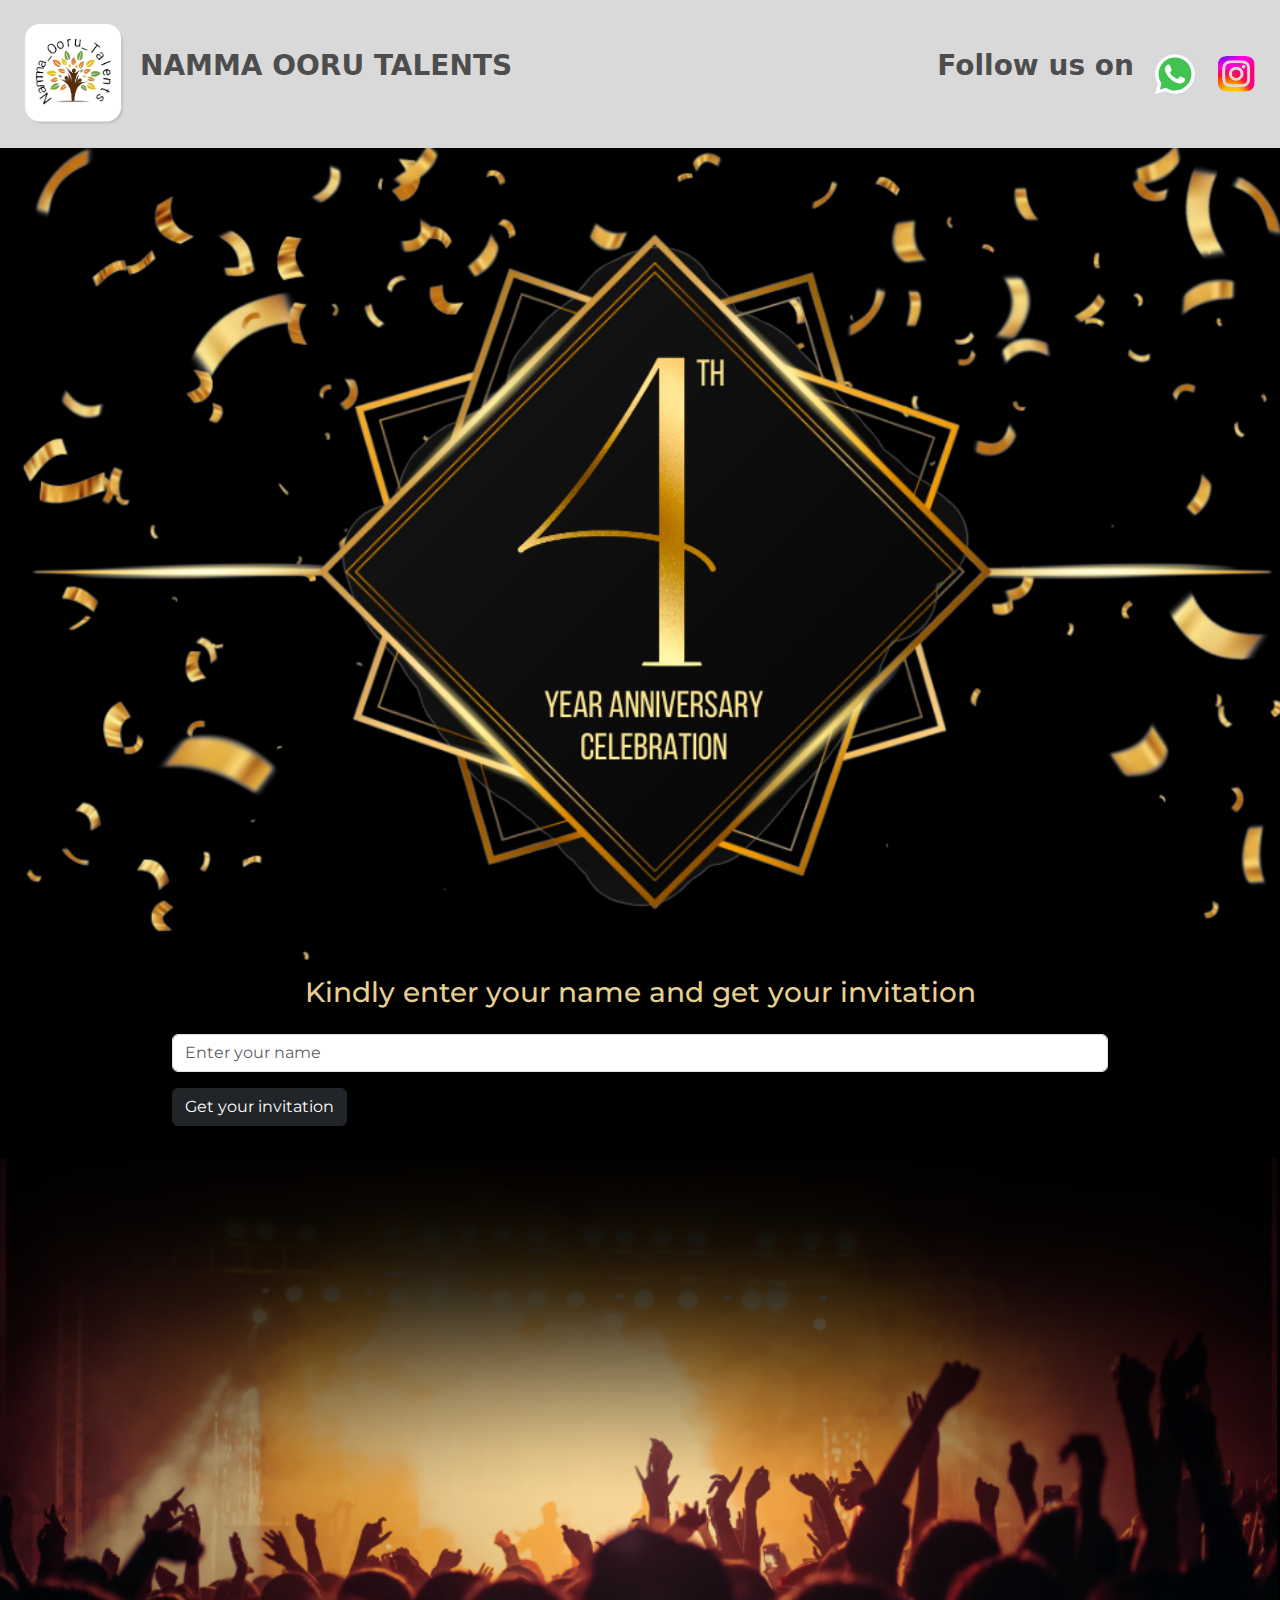
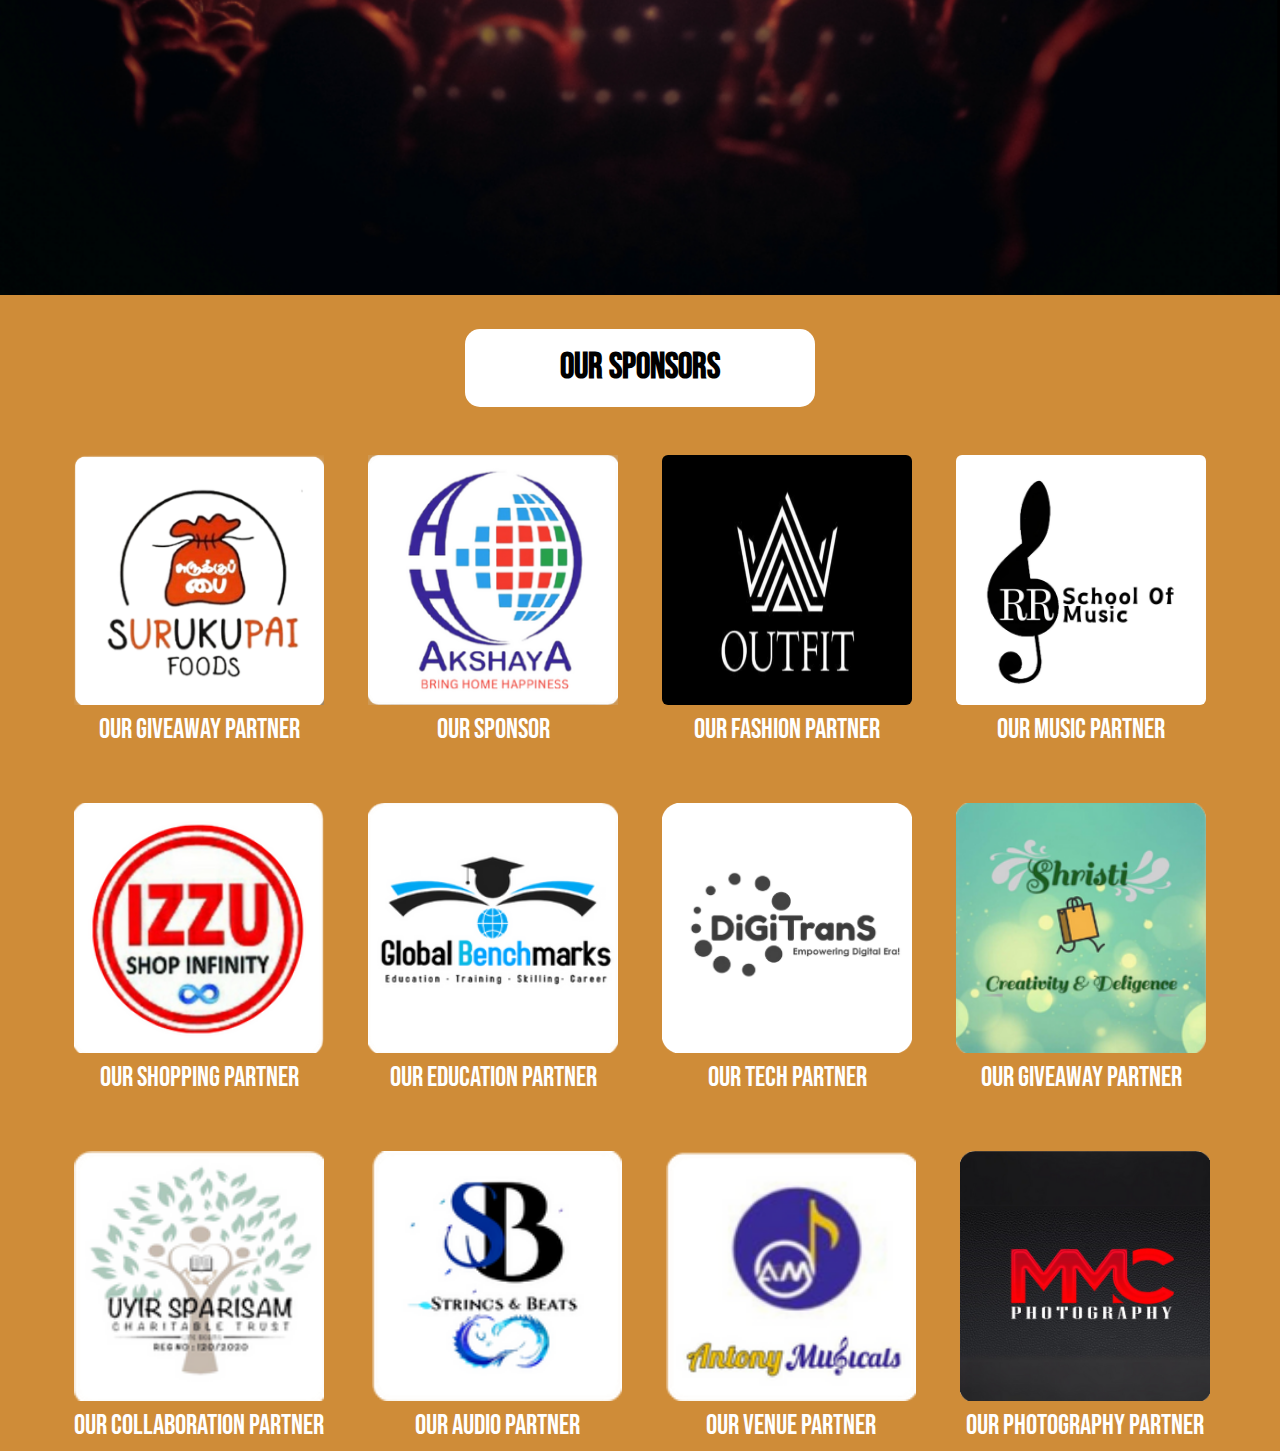
==== commit 5d0f4910: "added 3 more logos" ====
--- a/form.html
+++ b/form.html
@@ -215,9 +215,9 @@
                     style="font-size: 28px; padding: 2px; margin: 2px; font-family: Bebas Neue, sans-serif;">OUR VENUE PARTNER</pre>
             </div>
             <div>
-                <img src="blank.png" alt="" width="250" height="250" style="border-radius: 6px;">
-                <pre class="text-white"
-                    style="font-size: 28px; padding: 2px; margin: 2px; font-family: Bebas Neue, sans-serif;"> </pre>
+                <img src="photography.png" alt="" width="250" height="250" style="border-radius: 6px;">
+                <pre class="text-white"
+                    style="font-size: 28px; padding: 2px; margin: 2px; font-family: Bebas Neue, sans-serif;">OUR PHOTOGRAPHY PARTNER</pre>
             </div>
         </div>
     </div>
@@ -290,9 +290,9 @@
                     style="font-size: 10px; font-weight: normal; margin-top: 8px; font-family: Bebas Neue, sans-serif;">OUR VENUE PARTNER</pre>
             </div>
             <div>
-                <img src="blank.png" alt="" width="70" height="70" style="border-radius: 6px;">
-                <pre class="text-white"
-                    style="font-size: 10px; font-weight: normal; margin-top: 8px; font-family: Bebas Neue, sans-serif;"> </pre>
+                <img src="photography.png" alt="" width="70" height="70" style="border-radius: 6px;">
+                <pre class="text-white"
+                    style="font-size: 10px; font-weight: normal; margin-top: 8px; font-family: Bebas Neue, sans-serif;">OUR PHOTOGRAPHY PARTNER</pre>
             </div>
         </div>
     </div>
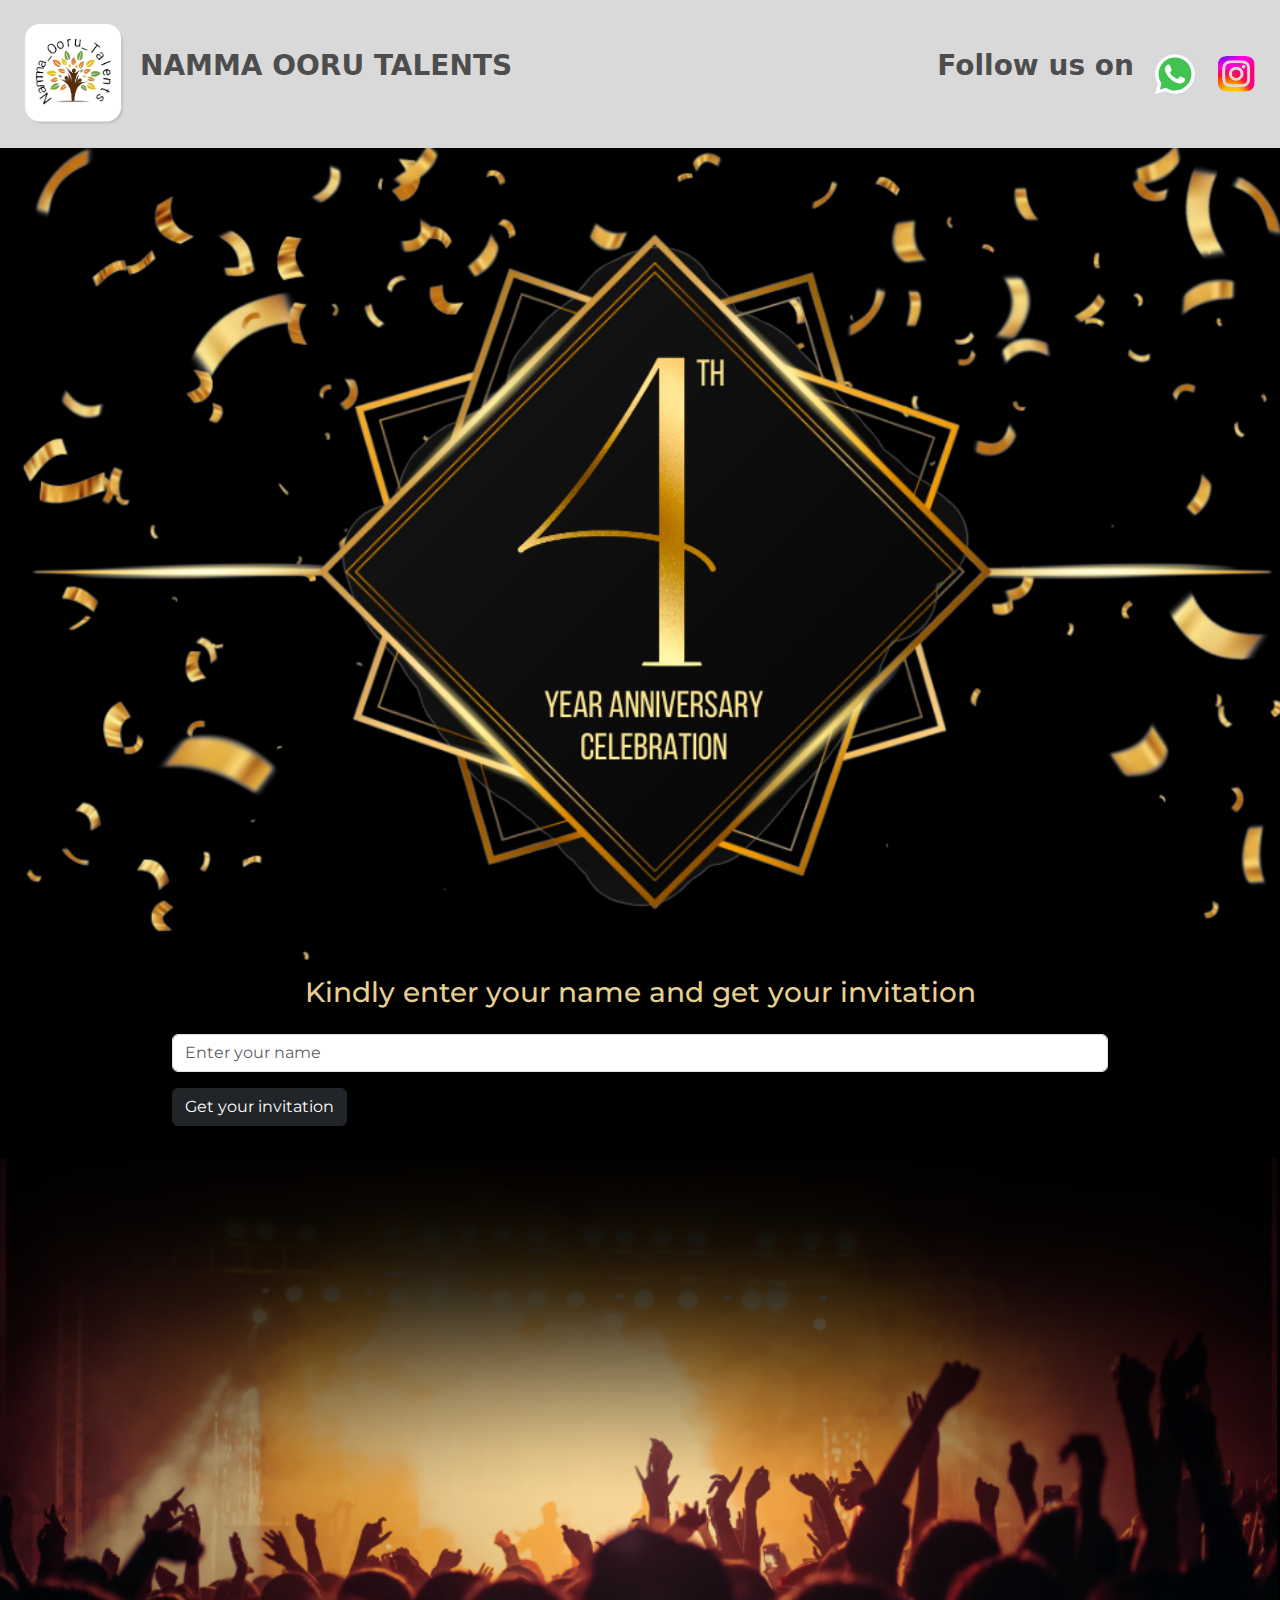
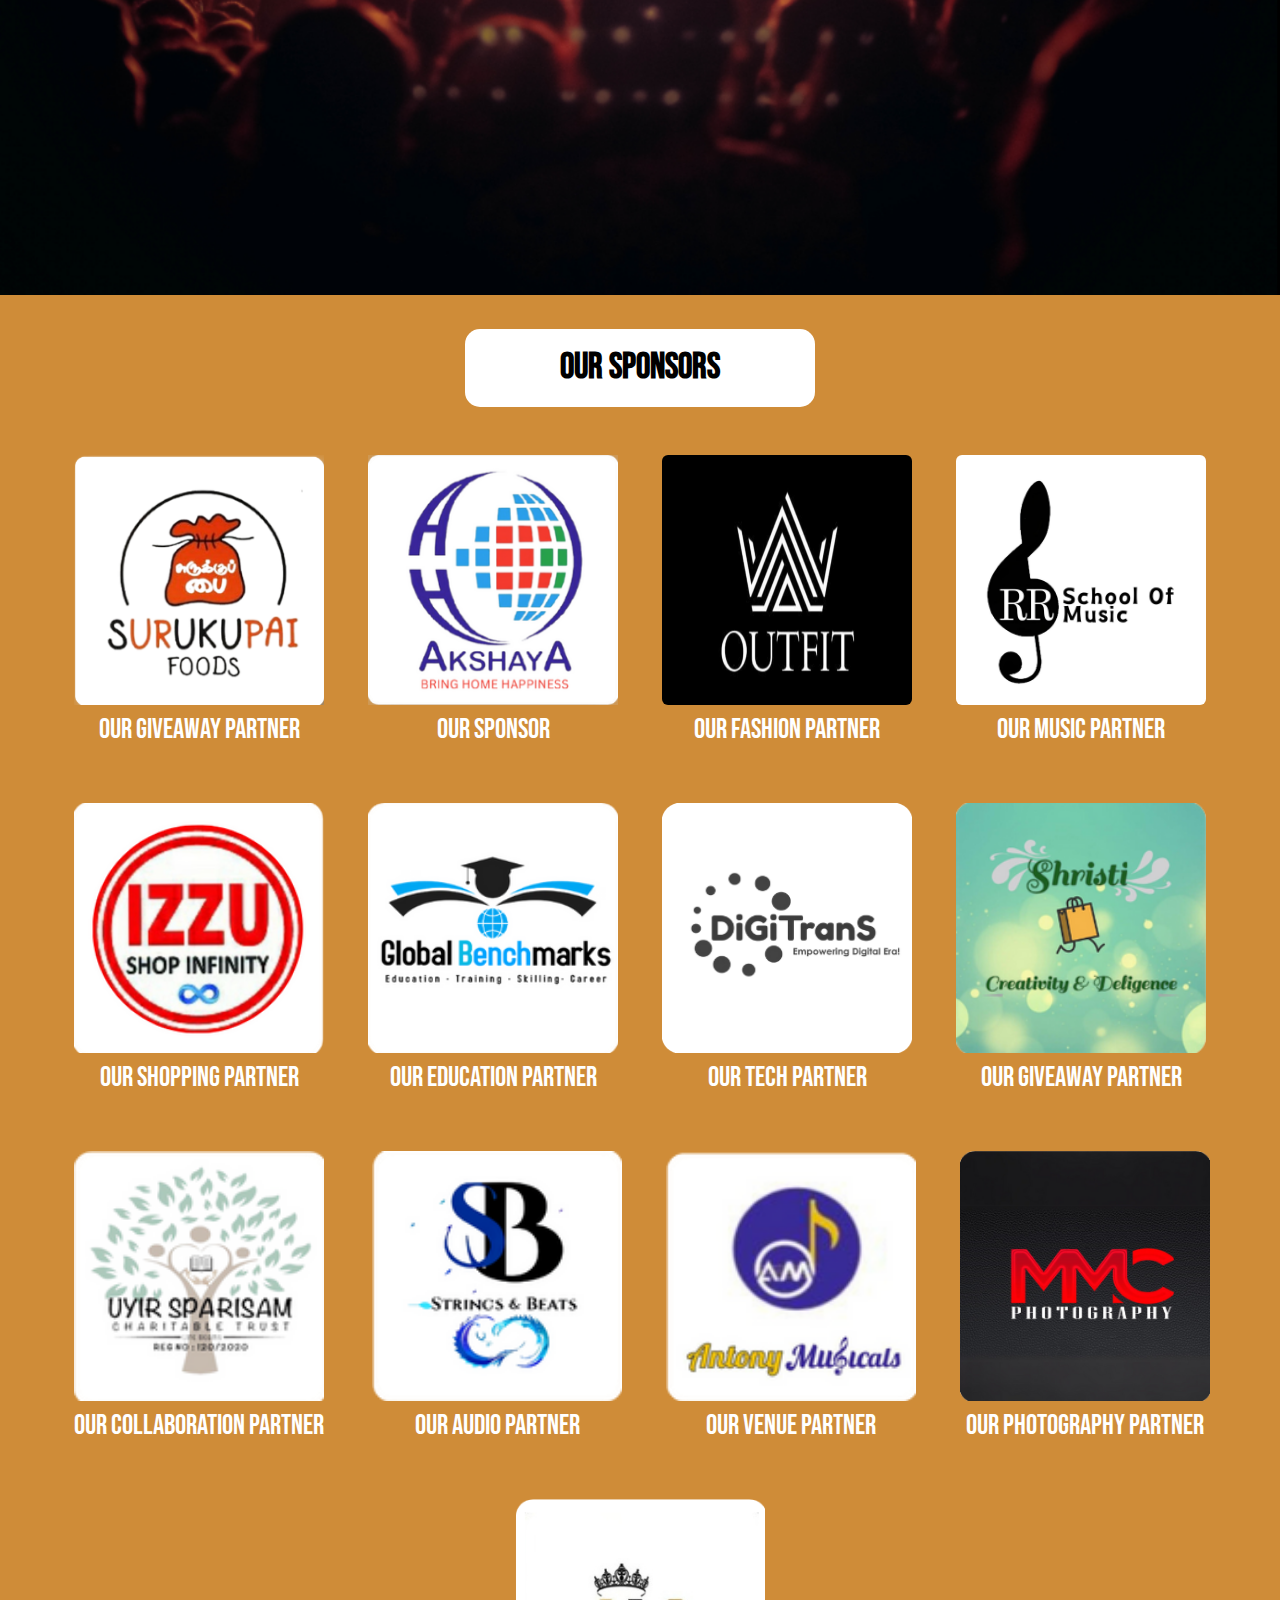
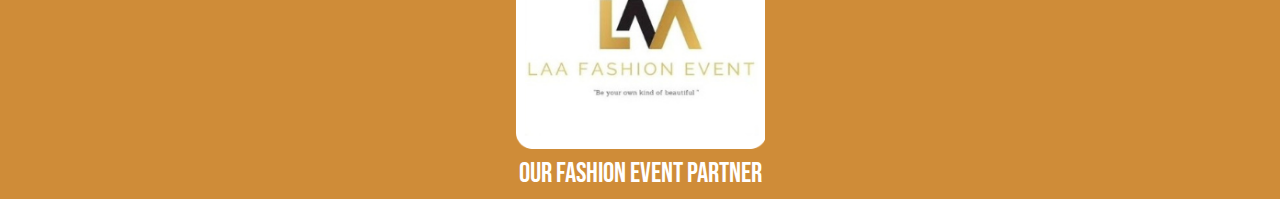
==== commit 229aa7cc: "added some more sponsers" ====
--- a/form.html
+++ b/form.html
@@ -220,6 +220,15 @@
                     style="font-size: 28px; padding: 2px; margin: 2px; font-family: Bebas Neue, sans-serif;">OUR PHOTOGRAPHY PARTNER</pre>
             </div>
         </div>
+        <div style="display: flex; justify-content: center; align-items: center;" class="mt-5">
+            <div>
+                <img src="fashion_event.png" alt="" width="250" height="250" style="border-radius: 6px;">
+                <p class="text-white"
+                    style="font-size: 28px; padding: 2px; margin: 2px; font-family: Bebas Neue, sans-serif;">OUR FASHION
+                    EVENT PARTNER
+                </p>
+            </div>
+        </div>
     </div>
 
     <div class="d-md-none d-sm-block" style="background-color: #CF8C38; padding-top: 24px;">
@@ -295,6 +304,13 @@
                     style="font-size: 10px; font-weight: normal; margin-top: 8px; font-family: Bebas Neue, sans-serif;">OUR PHOTOGRAPHY PARTNER</pre>
             </div>
         </div>
+        <div style="display: flex; justify-content: center; align-items: center;" class="mt-4">
+            <div class="text-center">
+                <img src="fashion_event.png" alt="" width="70" height="70" style="border-radius: 6px;">
+                <pre class="text-white"
+                    style="font-size: 10px; font-weight: normal; margin-top: 8px; font-family: Bebas Neue, sans-serif; text-align: center;">OUR FASHION EVENT PARTNER</pre>
+            </div>
+        </div>
     </div>
 </body>
 
